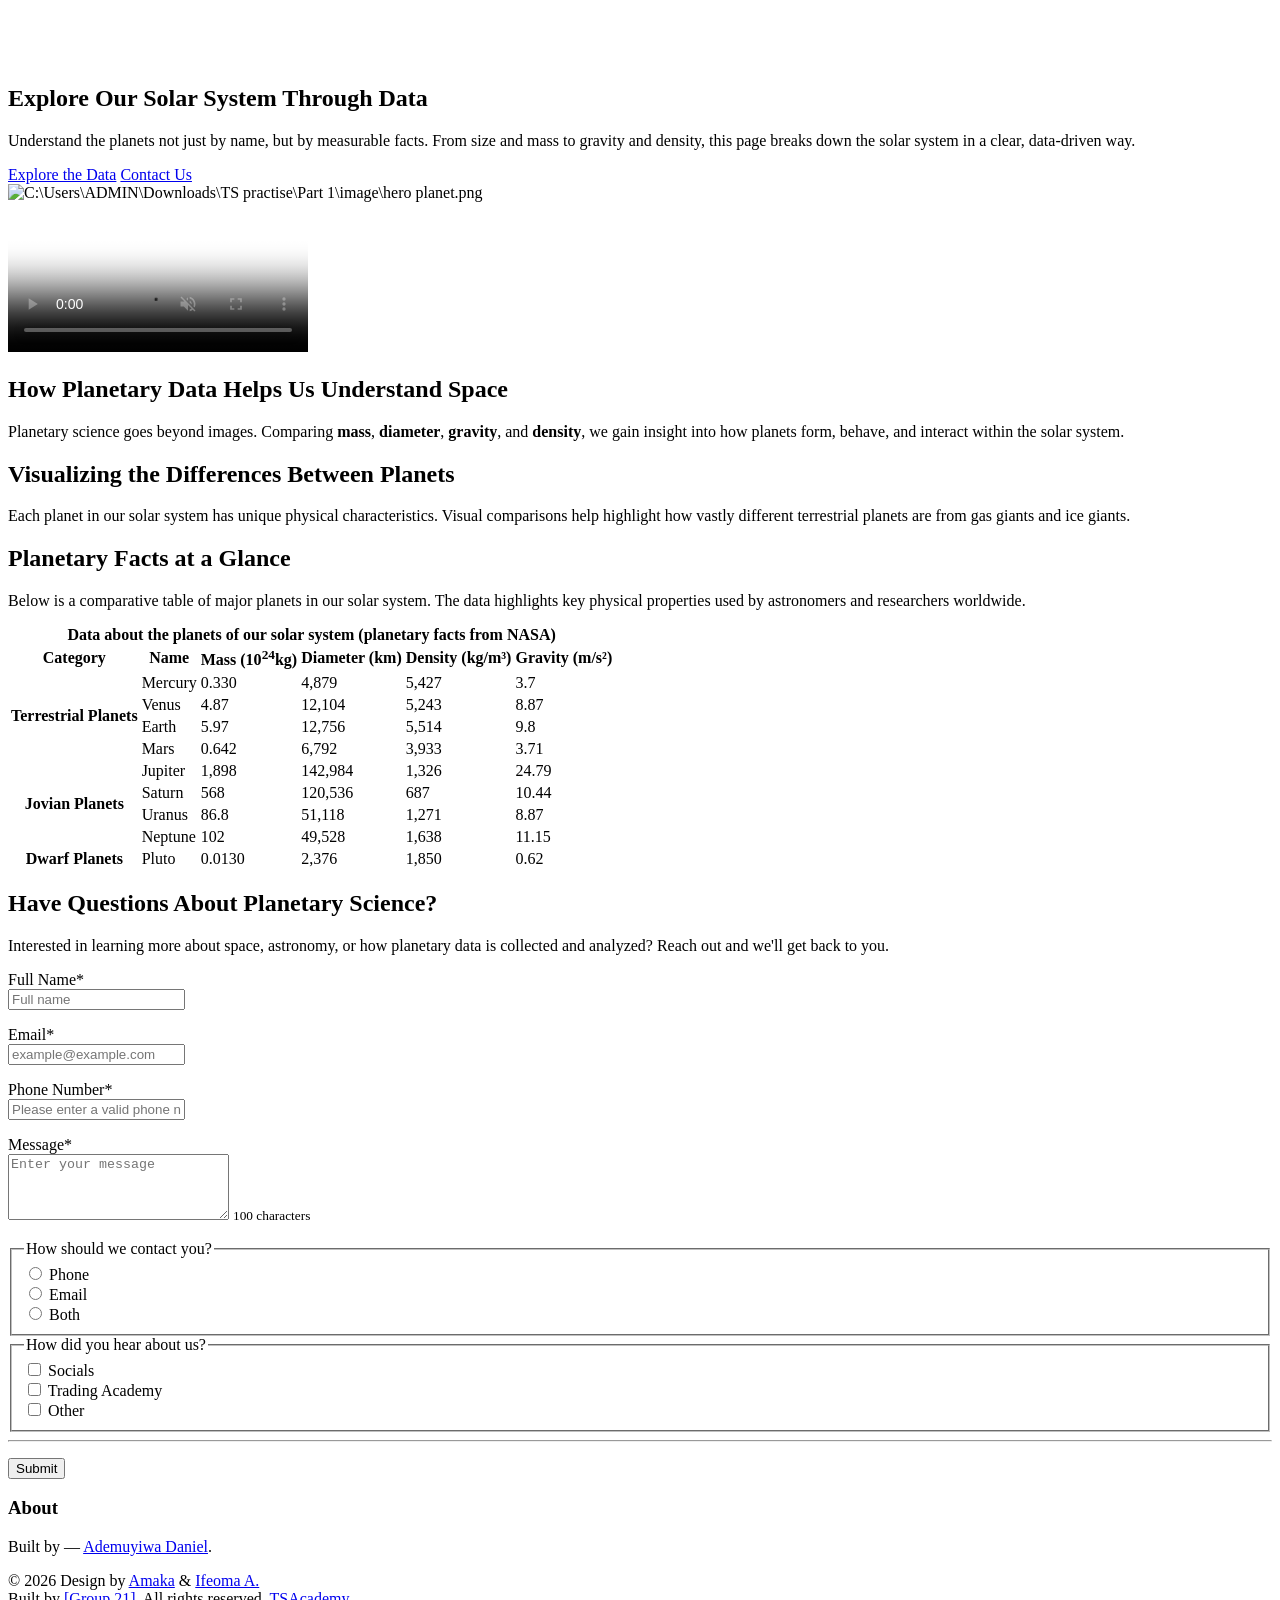
==== ts.html @ fe732002 "Update ts.html" ====
<!DOCTYPE html>
<html lang="en">
    <head>
        <meta charset="UTF-8">
        <meta name="viewport" content="width=device-width, initial-scale=1.0">
        <title>Planet — Explore Our Solar System Through Data</title>
        <meta name="description" content="Understand the planets not just by name, but by measurable facts — mass, diameter, gravity and density, visualised in one place.">
        
        <meta name="author" content="Ademuyiwa Daniel">

        <link rel="preconnect" href="https://fonts.googleapis.com">
        <link rel="preconnect" href="https://fonts.gstatic.com" crossorigin="">
        <link href="https://fonts.googleapis.com/css2?family=Space+Grotesk:wght@500;600;700&amp;family=Inter:wght@400;500;600&amp;display=swap" rel="stylesheet">

        <link rel="stylesheet" href="C:\Users\ADMIN\Downloads\TS practise\Part 1\css\TS Academy.css">
        <link class="favicon" rel="icon" type="image/svg+xml" href="https://raw.githubusercontent.com/ademuyiwadaniel2008-stack/Capstone-Project/42841efd213b98936944c525d8c576196bc89c9d/favicon.svg">
        <link class="favicon" rel="icon" type="image/png" href="C:\Users\ADMIN\Downloads\TS practise\Part 1\image\Group.png">

    </head>
<body>
    <header class="site-header">
        <div class="container header-inner">
            <a href="#top" class="logo" aria-label="Planet — home">
                <svg width="121" height="53" viewBox="0 0 121 53" fill="none" xmlns="http://www.w3.org/2000/svg">
                    <g clip-path="url(#clip0_16349_263)">
                        <path d="M63.5248 44.1014C63.5248 44.5623 63.3598 44.9578 63.0299 45.2877C62.7 45.6176 62.3046 45.7825 61.8437 45.7825H60.165V33.7262C60.165 31.4217 60.8394 29.8497 62.1906 29.0104C63.5394 28.1711 65.0046 27.7514 66.5862 27.7514C67.4085 27.7514 68.2406 27.9091 69.0799 28.2196C69.9193 28.5325 70.5864 28.9861 71.0812 29.578C72.0685 30.8613 72.5634 32.5084 72.5634 34.517C72.5634 36.5256 72.0685 38.2698 71.0812 39.5554C70.0939 40.8072 68.8252 41.433 67.2775 41.433C66.4552 41.433 65.7299 41.2851 65.104 40.9891C64.4442 40.6592 63.9178 40.1498 63.5224 39.4584V44.1063L63.5248 44.1014ZM69.1551 34.6626C69.1551 33.3793 68.9077 32.3896 68.4153 31.6982C67.9204 31.0068 67.2121 30.66 66.2927 30.66C65.3733 30.66 64.7135 31.0068 64.2186 31.6982C63.7577 32.3241 63.5272 33.3114 63.5272 34.6626C63.5272 35.9143 63.7747 36.8531 64.2671 37.4789C64.762 38.1703 65.4679 38.5172 66.3897 38.5172C67.246 38.5172 67.9204 38.1703 68.4153 37.4789C68.9101 36.7876 69.1551 35.8488 69.1551 34.6626Z" fill="white"/>
                        <path d="M73.5676 24.1927H75.3458C75.8067 24.1927 76.2021 24.3504 76.532 24.6609C76.8595 24.9738 77.0269 25.362 77.0269 25.8205V41.1808H73.5701V24.1903L73.5676 24.1927Z" fill="white"/>
                        <path d="M86.7618 40.6398C86.0704 41.0037 85.3378 41.2244 84.564 41.3069C83.7901 41.3894 83.1061 41.4306 82.5142 41.4306C81.3279 41.4306 80.2921 41.1104 79.4018 40.4676C78.514 39.8247 78.0676 38.7646 78.0676 37.2825C78.0676 35.8997 78.4703 34.9124 79.2781 34.3181C80.0835 33.7262 81.1145 33.3308 82.3638 33.1319C82.5287 33.1319 82.7252 33.1076 82.9557 33.0567C83.1861 33.0082 83.4505 32.9669 83.7465 32.933C85.1947 32.7365 85.92 32.3071 85.92 31.6497C85.92 31.1548 85.6653 30.8346 85.1535 30.6866C84.6416 30.5387 84.1734 30.4635 83.7465 30.4635C83.2856 30.4635 82.8732 30.529 82.5117 30.66C82.1479 30.791 81.8859 31.0384 81.7209 31.3998H78.4121C78.5431 30.3786 79.004 29.5392 79.7948 28.8818C80.6851 28.125 81.9514 27.7466 83.5985 27.7466C85.4421 27.7466 86.8248 28.0595 87.7467 28.6853C88.7024 29.3452 89.1779 30.267 89.1779 31.4508V35.9458C89.1779 37.2631 88.9377 38.2916 88.4623 39.0339C87.9844 39.7738 87.4167 40.3099 86.7593 40.6398H86.7618ZM85.971 34.5655C85.51 34.796 84.8672 35.0095 84.0448 35.2084L82.9096 35.4558C82.3177 35.6208 81.8883 35.8342 81.6263 36.0987C81.3959 36.4625 81.2818 36.824 81.2818 37.1854C81.2818 37.6803 81.4298 38.0733 81.7258 38.3717C82.0217 38.6361 82.4487 38.7671 83.009 38.7671C83.9308 38.7671 84.6562 38.5051 85.1826 37.9762C85.709 37.4498 85.9734 36.7245 85.9734 35.8027V34.568L85.971 34.5655Z" fill="white"/>
                        <path d="M101.639 41.1832H99.9097C99.4148 41.1832 99.0121 41.0279 98.6992 40.715C98.3863 40.4021 98.231 39.9994 98.231 39.5045V32.7874C98.231 31.9966 97.9908 31.4217 97.5154 31.0578C97.0375 30.6964 96.5038 30.5144 95.9095 30.5144C95.3152 30.5144 94.7888 30.6964 94.3303 31.0578C93.8694 31.4217 93.6389 31.9966 93.6389 32.7874V41.1832H90.1821V33.4788C90.1821 31.2397 90.7667 29.743 91.936 28.9837C93.1052 28.2269 94.3982 27.8145 95.8125 27.749C97.2607 27.749 98.5949 28.1274 99.8126 28.8843C101.03 29.6411 101.639 31.1742 101.639 33.4763V41.1808V41.1832Z" fill="white"/>
                        <path d="M111.825 37.1321H114.295C113.931 38.5148 113.24 39.57 112.221 40.2929C111.2 41.0498 109.916 41.4282 108.369 41.4282C106.491 41.4282 105.026 40.8193 103.973 39.6015C102.918 38.4153 102.391 36.7197 102.391 34.5146C102.391 32.3095 102.901 30.7618 103.922 29.5756C104.975 28.3579 106.44 27.749 108.318 27.749C110.292 27.749 111.825 28.3409 112.912 29.5271C113.965 30.7449 114.491 32.4405 114.491 34.6141V35.1574C114.491 35.3224 114.474 35.4364 114.443 35.5019H105.899C105.931 36.5232 106.178 37.28 106.639 37.7749C107.066 38.3013 107.709 38.5657 108.565 38.5657C109.125 38.5657 109.603 38.4517 109.996 38.2213C110.096 38.1897 110.186 38.1315 110.268 38.049C110.35 37.9665 110.44 37.8768 110.54 37.7773C110.571 37.6779 110.695 37.5469 110.911 37.3819C111.124 37.217 111.43 37.1345 111.825 37.1345V37.1321ZM105.899 33.2799H110.938C110.872 32.3896 110.642 31.7322 110.246 31.3052C109.817 30.8443 109.208 30.6139 108.42 30.6139C107.694 30.6139 107.102 30.8443 106.641 31.3052C106.18 31.7661 105.933 32.426 105.902 33.2799H105.899Z" fill="white"/>
                        <path d="M120.886 41.1832C119.799 41.2487 118.622 41.2317 117.354 41.1347C116.085 41.0352 115.452 40.2298 115.452 38.7137V24.1927H117.23C117.657 24.1927 118.038 24.3577 118.365 24.6876C118.693 25.0175 118.86 25.4129 118.86 25.8738V28.0959H120.886V28.7872C120.886 29.2821 120.721 29.6848 120.391 29.9977C120.061 30.3106 119.666 30.4659 119.205 30.4659H118.858V37.7749C118.858 38.3353 119.188 38.6142 119.845 38.6142H120.883V41.1832H120.886Z" fill="white"/>
                        <path d="M67.9307 44.919C67.7779 44.7758 67.5644 44.7031 67.2903 44.7031C67.0938 44.7031 66.9216 44.7443 66.776 44.8268C66.6305 44.9092 66.5043 45.0184 66.4073 45.1543C66.3103 45.2901 66.2351 45.4429 66.1841 45.6152C66.1332 45.7874 66.1089 45.9621 66.1089 46.1416C66.1089 46.3211 66.1332 46.4957 66.1841 46.668C66.2351 46.8402 66.3078 46.993 66.4073 47.1289C66.5043 47.2647 66.628 47.3715 66.776 47.4539C66.924 47.5364 67.0962 47.5777 67.2903 47.5777C67.4164 47.5777 67.5353 47.5534 67.6493 47.5049C67.7633 47.4564 67.8628 47.3909 67.9501 47.306C68.0374 47.2211 68.1102 47.1192 68.166 47.0027C68.2218 46.8863 68.2582 46.7577 68.2703 46.617H68.6803C68.6245 47.027 68.4741 47.3448 68.2291 47.5728C67.9865 47.8008 67.6712 47.9148 67.2903 47.9148C67.0332 47.9148 66.8051 47.8688 66.6086 47.7741C66.4097 47.682 66.2448 47.5534 66.1089 47.3933C65.9731 47.2332 65.8712 47.044 65.8008 46.8281C65.7305 46.6122 65.6965 46.3841 65.6965 46.1391C65.6965 45.8941 65.7305 45.6661 65.8008 45.4502C65.8712 45.2343 65.9731 45.0475 66.1089 44.885C66.2423 44.7249 66.4097 44.5963 66.6086 44.4993C66.8076 44.4047 67.0332 44.3562 67.2903 44.3562C67.6517 44.3562 67.9574 44.4508 68.2073 44.6424C68.4571 44.834 68.6075 45.1227 68.6536 45.5109H68.2412C68.1854 45.2586 68.0811 45.0597 67.9283 44.9165L67.9307 44.919Z" fill="white"/>
                        <path d="M70.9411 44.4556V45.2464H70.9533C71.0576 44.9723 71.2201 44.7613 71.4384 44.6133C71.6592 44.4653 71.9212 44.3974 72.2244 44.412V44.8219C72.0376 44.8122 71.8678 44.8389 71.715 44.8971C71.5622 44.9553 71.4312 45.0402 71.3196 45.1494C71.208 45.2586 71.1231 45.3871 71.0624 45.5375C71.0018 45.6879 70.9703 45.8529 70.9703 46.03V47.8251H70.5579V44.458H70.9363L70.9411 44.4556Z" fill="white"/>
                        <path d="M74.1095 46.7116C74.1508 46.8693 74.2163 47.0124 74.3084 47.1386C74.4006 47.2647 74.5146 47.369 74.6553 47.4515C74.7936 47.534 74.961 47.5752 75.1575 47.5752C75.4583 47.5752 75.6936 47.4976 75.8634 47.3399C76.0332 47.1822 76.1496 46.9736 76.2151 46.7141H76.6275C76.5402 47.0973 76.3801 47.3933 76.1472 47.6019C75.9143 47.8105 75.5844 47.9148 75.1575 47.9148C74.8931 47.9148 74.6626 47.8687 74.4685 47.7741C74.2745 47.682 74.1168 47.5534 73.9955 47.3884C73.8742 47.2259 73.782 47.0367 73.7238 46.8208C73.6656 46.6049 73.6365 46.3769 73.6365 46.1391C73.6365 45.9184 73.6656 45.7001 73.7238 45.4866C73.782 45.2731 73.8718 45.0839 73.9955 44.9165C74.1168 44.7491 74.2745 44.6133 74.4685 44.5114C74.6626 44.4095 74.8906 44.3586 75.1575 44.3586C75.4243 44.3586 75.6572 44.4119 75.8488 44.5211C76.0405 44.6303 76.1957 44.7734 76.3146 44.9481C76.4334 45.1251 76.5208 45.3265 76.5717 45.5545C76.6251 45.7825 76.6469 46.0154 76.6372 46.2507H74.0464C74.0464 46.3987 74.0658 46.5515 74.1071 46.7116H74.1095ZM76.1472 45.4551C76.0963 45.3119 76.0259 45.1834 75.9362 45.0742C75.844 44.9626 75.7348 44.8753 75.6038 44.8074C75.4728 44.7394 75.3248 44.7055 75.1599 44.7055C74.9949 44.7055 74.8397 44.7394 74.7087 44.8074C74.5777 44.8753 74.4661 44.965 74.3764 45.0742C74.2842 45.1858 74.2114 45.3144 74.158 45.4599C74.1047 45.6055 74.0683 45.7534 74.0513 45.9063H76.2321C76.2273 45.7486 76.2006 45.5982 76.1496 45.4551H76.1472Z" fill="white"/>
                        <path d="M78.5825 44.9796C78.6529 44.8365 78.7475 44.7176 78.8663 44.6278C78.9852 44.5357 79.1259 44.4702 79.2884 44.4265C79.4485 44.3828 79.628 44.361 79.8245 44.361C79.9725 44.361 80.1205 44.3756 80.2685 44.4022C80.4164 44.4314 80.5499 44.4847 80.6663 44.5624C80.7827 44.64 80.8798 44.7516 80.9525 44.8923C81.0253 45.033 81.0641 45.2173 81.0641 45.4429V47.2308C81.0641 47.3957 81.1442 47.4782 81.3067 47.4782C81.3552 47.4782 81.3989 47.4685 81.4377 47.4515V47.7984C81.3892 47.8081 81.348 47.813 81.3116 47.8178C81.2752 47.8227 81.2267 47.8251 81.1709 47.8251C81.0666 47.8251 80.9817 47.8105 80.9186 47.7838C80.8555 47.7547 80.807 47.7159 80.7706 47.6626C80.7366 47.6116 80.7124 47.5485 80.7027 47.4758C80.693 47.403 80.6857 47.3254 80.6857 47.238H80.6736C80.6008 47.3472 80.5256 47.4442 80.448 47.5291C80.3728 47.614 80.2879 47.6844 80.1933 47.7402C80.0987 47.796 79.9943 47.8396 79.8731 47.8712C79.7518 47.9003 79.6111 47.9173 79.4461 47.9173C79.2812 47.9173 79.1429 47.8979 79.0046 47.8615C78.8663 47.8251 78.7475 47.7669 78.6456 47.6844C78.5437 47.6043 78.4637 47.5024 78.403 47.3787C78.3448 47.255 78.3157 47.107 78.3157 46.9372C78.3157 46.7019 78.3666 46.5176 78.4734 46.3866C78.5777 46.2532 78.7159 46.1537 78.8882 46.0833C79.0604 46.013 79.2545 45.9645 79.4679 45.9354C79.6838 45.9063 79.9022 45.8796 80.1229 45.8529C80.2102 45.8432 80.2854 45.8335 80.3509 45.8214C80.4164 45.8092 80.4698 45.785 80.5135 45.7534C80.5571 45.7219 80.5911 45.6758 80.6154 45.62C80.6396 45.5642 80.6517 45.489 80.6517 45.3968C80.6517 45.2586 80.6299 45.1445 80.5838 45.0548C80.5377 44.965 80.4747 44.8947 80.3946 44.8437C80.3146 44.7928 80.2199 44.7564 80.1132 44.737C80.0065 44.7176 79.8925 44.7079 79.7712 44.7079C79.5092 44.7079 79.2957 44.7685 79.1308 44.8947C78.9658 45.0184 78.8785 45.2173 78.8688 45.4914H78.4564C78.4685 45.295 78.5097 45.1251 78.5801 44.982L78.5825 44.9796ZM80.6396 45.9839C80.6129 46.0324 80.5644 46.0664 80.4892 46.0882C80.4164 46.11 80.3509 46.1246 80.2927 46.1343C80.1181 46.1658 79.9385 46.1925 79.7542 46.2168C79.5698 46.241 79.4 46.2774 79.2472 46.3235C79.0944 46.372 78.9706 46.4399 78.8712 46.5297C78.7742 46.6194 78.7232 46.7456 78.7232 46.9105C78.7232 47.0149 78.7426 47.107 78.7863 47.1871C78.8275 47.2671 78.8833 47.3375 78.9537 47.3957C79.024 47.4539 79.1041 47.5 79.1962 47.5291C79.2884 47.5607 79.3806 47.5752 79.4776 47.5752C79.6353 47.5752 79.7833 47.551 79.9288 47.5025C80.072 47.4539 80.1981 47.386 80.3049 47.2938C80.4116 47.2016 80.4965 47.0925 80.5596 46.9615C80.6226 46.8305 80.6542 46.6825 80.6542 46.5176V45.9815H80.642L80.6396 45.9839Z" fill="white"/>
                        <path d="M84.5307 44.4556V44.8025H83.8466V47.0731C83.8466 47.2089 83.866 47.3132 83.9024 47.3909C83.9388 47.4661 84.031 47.5097 84.1789 47.5194C84.2954 47.5194 84.4142 47.5122 84.5307 47.5V47.8469C84.47 47.8469 84.4094 47.8469 84.3488 47.8542C84.2881 47.859 84.2275 47.8615 84.1668 47.8615C83.8927 47.8615 83.7011 47.8081 83.5919 47.7014C83.4827 47.5946 83.4318 47.3981 83.4342 47.1095V44.8049H82.8472V44.458H83.4342V43.4465H83.8466V44.458H84.5307V44.4556Z" fill="white"/>
                        <path d="M86.8477 43.1626V43.8225H86.4353V43.1626H86.8477ZM86.8477 44.4556V47.8226H86.4353V44.4556H86.8477Z" fill="white"/>
                        <path d="M89.021 44.4556L90.0787 47.4127H90.0908L91.1363 44.4556H91.5608L90.3018 47.8227H89.8652L88.5649 44.4556H89.021Z" fill="white"/>
                        <path d="M93.5741 46.7116C93.6153 46.8693 93.6808 47.0124 93.773 47.1386C93.8652 47.2647 93.9792 47.369 94.1199 47.4515C94.2582 47.534 94.4256 47.5752 94.622 47.5752C94.9229 47.5752 95.1582 47.4976 95.328 47.3399C95.4978 47.1822 95.6142 46.9736 95.6797 46.7141H96.0897C96.0023 47.0973 95.8422 47.3933 95.6094 47.6019C95.3765 47.8105 95.0466 47.9148 94.6196 47.9148C94.3552 47.9148 94.1248 47.8687 93.9307 47.7741C93.7366 47.682 93.5789 47.5534 93.4577 47.3884C93.3364 47.2259 93.2466 47.0367 93.186 46.8208C93.1277 46.6049 93.0986 46.3769 93.0986 46.1391C93.0986 45.9184 93.1277 45.7001 93.186 45.4866C93.2442 45.2731 93.3339 45.0839 93.4577 44.9165C93.5789 44.7491 93.7366 44.6133 93.9307 44.5114C94.1248 44.4095 94.3528 44.3586 94.6196 44.3586C94.8865 44.3586 95.1193 44.4119 95.311 44.5211C95.5026 44.6303 95.6579 44.7734 95.7767 44.9481C95.8956 45.1251 95.9829 45.3265 96.0339 45.5545C96.0848 45.7825 96.1067 46.0154 96.0994 46.2507H93.5086C93.5086 46.3987 93.528 46.5515 93.5692 46.7116H93.5741ZM95.6118 45.4551C95.5608 45.3119 95.4905 45.1834 95.4007 45.0742C95.3086 44.9626 95.1994 44.8753 95.0684 44.8074C94.9374 44.7394 94.7894 44.7055 94.6245 44.7055C94.4595 44.7055 94.3043 44.7394 94.1733 44.8074C94.0423 44.8753 93.9307 44.965 93.8409 45.0742C93.7488 45.1858 93.676 45.3144 93.6226 45.4599C93.5692 45.6055 93.5329 45.7534 93.5159 45.9063H95.6967C95.6918 45.7486 95.6652 45.5982 95.6142 45.4551H95.6118Z" fill="white"/>
                        <path d="M101.181 44.4556L102.043 47.3399H102.055L102.877 44.4556H103.34L104.163 47.3399H104.175L105.036 44.4556H105.473L104.388 47.8227H103.937L103.108 44.9893H103.095L102.273 47.8227H101.822L100.738 44.4556H101.174H101.181Z" fill="white"/>
                        <path d="M109.333 44.5017C109.531 44.5963 109.696 44.7249 109.832 44.8874C109.968 45.0475 110.07 45.2367 110.14 45.4526C110.211 45.6685 110.245 45.8966 110.245 46.1416C110.245 46.3866 110.211 46.6146 110.14 46.8305C110.07 47.0464 109.968 47.2332 109.832 47.3957C109.696 47.5558 109.531 47.6844 109.333 47.7766C109.134 47.8712 108.908 47.9173 108.651 47.9173C108.394 47.9173 108.168 47.8712 107.969 47.7766C107.77 47.6844 107.605 47.5558 107.47 47.3957C107.334 47.2356 107.232 47.0464 107.161 46.8305C107.091 46.6146 107.057 46.3866 107.057 46.1416C107.057 45.8966 107.091 45.6685 107.161 45.4526C107.232 45.2367 107.334 45.0499 107.47 44.8874C107.603 44.7273 107.77 44.5987 107.969 44.5017C108.168 44.4071 108.394 44.3586 108.651 44.3586C108.908 44.3586 109.136 44.4071 109.333 44.5017ZM108.134 44.8292C107.986 44.9117 107.862 45.0208 107.765 45.1567C107.668 45.2925 107.593 45.4454 107.545 45.6176C107.494 45.7898 107.47 45.9645 107.47 46.144C107.47 46.3235 107.494 46.4982 107.545 46.6704C107.596 46.8426 107.668 46.9954 107.765 47.1313C107.862 47.2671 107.986 47.3739 108.134 47.4564C108.282 47.5388 108.454 47.5801 108.648 47.5801C108.843 47.5801 109.017 47.5388 109.165 47.4564C109.313 47.3739 109.437 47.2647 109.534 47.1313C109.631 46.9954 109.706 46.8426 109.755 46.6704C109.806 46.4982 109.83 46.3235 109.83 46.144C109.83 45.9645 109.806 45.7898 109.755 45.6176C109.704 45.4454 109.631 45.2925 109.534 45.1567C109.437 45.0208 109.313 44.9141 109.165 44.8292C109.017 44.7467 108.845 44.7055 108.648 44.7055C108.452 44.7055 108.28 44.7467 108.134 44.8292Z" fill="white"/>
                        <path d="M112.539 44.4556V45.2464H112.551C112.655 44.9723 112.818 44.7613 113.036 44.6133C113.257 44.4653 113.519 44.3974 113.822 44.412V44.8219C113.636 44.8122 113.466 44.8389 113.313 44.8971C113.16 44.9553 113.029 45.0402 112.917 45.1494C112.806 45.2586 112.721 45.3871 112.66 45.5375C112.6 45.6879 112.568 45.8529 112.568 46.03V47.8251H112.156V44.458H112.534L112.539 44.4556Z" fill="white"/>
                        <path d="M115.94 43.1626V47.8226H115.528V43.1626H115.94Z" fill="white"/>
                        <path d="M120.622 47.8251V47.1847H120.61C120.566 47.2938 120.503 47.3933 120.418 47.4855C120.333 47.5777 120.236 47.6553 120.127 47.7184C120.018 47.7814 119.901 47.8299 119.778 47.8663C119.654 47.9003 119.53 47.9173 119.409 47.9173C119.152 47.9173 118.929 47.8712 118.739 47.7766C118.55 47.6844 118.393 47.5558 118.266 47.3909C118.14 47.2283 118.046 47.0391 117.985 46.8232C117.924 46.6073 117.893 46.3793 117.893 46.1416C117.893 45.9038 117.922 45.6758 117.985 45.4599C118.046 45.244 118.14 45.0548 118.266 44.8923C118.393 44.7297 118.55 44.5987 118.739 44.5041C118.929 44.4095 119.152 44.361 119.409 44.361C119.535 44.361 119.659 44.3756 119.778 44.4071C119.897 44.4362 120.011 44.4847 120.112 44.5478C120.217 44.6109 120.309 44.6885 120.389 44.7807C120.469 44.8729 120.532 44.9796 120.576 45.1009H120.588V43.1699H121V47.8299H120.622V47.8251ZM118.366 46.6607C118.407 46.8329 118.473 46.9858 118.562 47.1216C118.652 47.2574 118.766 47.3666 118.904 47.4515C119.043 47.5364 119.212 47.5777 119.407 47.5777C119.625 47.5777 119.809 47.5364 119.957 47.4515C120.108 47.3666 120.229 47.2574 120.324 47.1216C120.418 46.9858 120.484 46.8329 120.525 46.6607C120.566 46.4885 120.585 46.3162 120.585 46.1416C120.585 45.9669 120.566 45.7947 120.525 45.6224C120.484 45.4502 120.416 45.2974 120.324 45.1615C120.229 45.0257 120.108 44.9165 119.957 44.8316C119.807 44.7467 119.622 44.7055 119.407 44.7055C119.21 44.7055 119.043 44.7467 118.904 44.8316C118.766 44.9165 118.652 45.0257 118.562 45.1615C118.473 45.2974 118.407 45.4502 118.366 45.6224C118.325 45.7947 118.303 45.9669 118.303 46.1416C118.303 46.3162 118.322 46.4885 118.366 46.6607Z" fill="white"/>
                        <path d="M48.9358 6.79229C50.7673 6.21009 51.7764 4.25245 51.1942 2.42338C50.612 0.591889 48.6544 -0.417253 46.8253 0.164944C44.9938 0.747141 43.9847 2.70478 44.5669 4.53385C45.1491 6.36535 47.1067 7.37449 48.9358 6.79229Z" fill="white"/>
                        <path d="M56.3319 4.86376C57.1712 4.59692 57.6321 3.70179 57.3653 2.86245C57.0984 2.02312 56.2033 1.56221 55.364 1.82905C54.5246 2.09589 54.0637 2.99102 54.3306 3.83036C54.5974 4.66969 55.4925 5.1306 56.3319 4.86376Z" fill="white"/>
                        <path d="M54.2215 33.4909C47.6427 38.311 40.3021 42.6605 32.6462 46.1246C42.073 48.3369 51.5482 42.7648 54.2215 33.4909Z" fill="white"/>
                        <path d="M72.4661 7.3842C70.1397 3.6266 59.3836 6.40417 46.0295 12.8423C40.4477 9.54803 33.2794 9.35639 27.3579 12.9636C21.5845 16.4786 18.4722 22.7008 18.6541 29.0056C5.94278 37.969 -1.98966 46.2726 0.433737 50.1903C3.58245 55.2748 22.5815 49.7148 42.1506 37.9957C61.7173 26.2789 75.6148 12.4711 72.4637 7.3842H72.4661ZM22.0963 39.0945C20.3619 39.4608 19.1878 39.3759 18.7996 38.7452C18.3969 38.0927 18.887 36.9598 20.0805 35.5262C20.6554 36.8846 21.3298 38.032 22.0963 39.0945ZM54.8255 26.4512C54.7624 25.8884 54.6751 25.328 54.5587 24.7676C46.9392 31.167 33.4152 38.8714 24.8909 42.1608C25.4221 42.6217 25.9776 43.0438 26.5526 43.4368C17.8026 46.8111 10.8599 47.5825 9.14972 44.8195C7.43466 42.0492 11.5974 36.9914 18.8748 31.3368C19.0107 32.1834 19.2072 33.0276 19.4667 33.8596C14.7703 37.7555 12.2063 40.9309 13.0335 42.2699C15.8013 46.7432 48.0138 29.1317 57.0961 19.2804C59.2696 16.9225 60.3685 15.1881 59.7985 14.2663C58.9955 12.9709 55.1845 13.6622 49.7968 15.8042C49.2461 15.2366 48.6639 14.7126 48.055 14.2299C55.9414 10.9696 62.0084 9.93616 63.6167 12.5318C65.2832 15.222 61.5839 20.6074 54.8279 26.4487L54.8255 26.4512ZM51.0364 17.2209C52.5719 16.9662 53.6102 17.0996 53.9716 17.6842C54.3307 18.264 53.9765 19.2077 53.0474 20.4012C52.4943 19.2901 51.8418 18.2446 51.0364 17.2209Z" fill="white"/>
                    </g>
                    <defs>
                        <clipPath id="clip0_16349_263">
                            <rect width="121" height="52.0775" fill="white"/>
                        </clipPath>
                    </defs>
                </svg>


                
            </a>
        </div>
    </header>
    <main>
        <section class="hero" id="top">
            <div class="container hero-grid">
                <div class="hero-content">
                    <h1>Explore Our Solar System Through Data</h1>
                    <p class="hero-lede">Understand the planets not just by name, but by measurable facts. From size and mass to gravity and density, this page breaks down the solar system in a clear, data-driven way.</p>
                    <div class="hero-actions">
                        <a href="#gallery" class="btn btn-primary">Explore the Data</a>
                        <a href="#contact" class="btn btn-outline">Contact Us</a></div>
                    </div>
                <div class="hero-visual" aria-hidden="true">
                    <div class="hero-visual-glow"></div>
                    <img src="https://github.com/ademuyiwadaniel2008-stack/Capstone-Project/blob/main/hero%20planet.png?raw=true" alt="C:\Users\ADMIN\Downloads\TS practise\Part 1\image\hero planet.png">
                </div>
            </div>
        </section>
        <section class="about" id="about">
            <div class="container about-grid">
                <div class="about-video">
                    <div class="video-frame">
                        <video class="about-video-el" id="aboutVideo" poster="https://anurella.github.io/images/planets/earth.jpg" autoplay muted loop playsinline controls>
                            <source src="https://media.gettyimages.com/id/1473429567/video/global-network-blue-usa-united-states-of-america-north-america-global-business-flight-routes.mp4?s=mp4-640x640-gi&k=20&c=nXAKs72nNXegX8KHWMRAneQbPA5jQB4790k4v4dv2X4=" type="video/mp4">
                        </video>
                    </div>
                </div>
                <div class="about-copy">
                    <h2>How Planetary Data Helps Us Understand Space</h2>
                    <p>Planetary science goes beyond images. Comparing <strong>mass</strong>, <strong>diameter</strong>, <strong>gravity</strong>, and <strong>density</strong>, we gain insight into how planets form, behave, and interact within the solar system.</p>
                </div>
            </div>
        </section>
        <section class="gallery" id="gallery">
            <div class="container">
                <div class="section-heading">
                    <h2>Visualizing the Differences Between Planets</h2>
                    <p>Each planet in our solar system has unique physical characteristics. Visual comparisons help highlight how vastly different terrestrial planets are from gas giants and ice giants.</p>
                </div>
                <div class="planet-grid" id="planetGrid"></div>
            </div>
        </section>
        <section class="facts" id="facts">
            <div class="container">
                <div class="section-heading">
                    <h2>Planetary Facts at a Glance</h2>
                    <p>Below is a comparative table of major planets in our solar system. The data highlights key physical properties used by astronomers and researchers worldwide.</p>
                </div>
                
                
                <div class="table-wrap">
                    <table class="facts-table">
                        <caption><strong>Data about the planets of our solar system (planetary facts from NASA)</strong></caption>
                        
                        
                        <thead>
                            <tr>
                                <th scope="col">Category</th>
                                <th scope="col">Name</th>
                                <th scope="col">Mass (10<sup>24</sup>kg)</th>
                                <th scope="col">Diameter (km)</th>
                                <th scope="col">Density (kg/m³)</th>
                                <th scope="col">Gravity (m/s²)</th>
                            </tr>
                        </thead>
                       
                       
                       
                        <tbody>
                            <tr>
                                <th scope="rowgroup" rowspan="4" class="category-cell">Terrestrial Planets</th>
                                <td>Mercury</td><td>0.330</td><td>4,879</td><td>5,427</td><td>3.7</td>
                            </tr>
                            <tr><td>Venus</td><td>4.87</td><td>12,104</td><td>5,243</td><td>8.87</td></tr>
                            <tr><td>Earth</td><td>5.97</td><td>12,756</td><td>5,514</td><td>9.8</td></tr>
                            <tr><td>Mars</td><td>0.642</td><td>6,792</td><td>3,933</td><td>3.71</td></tr>
                            
                            <tr>
                                <th scope="rowgroup" rowspan="4" class="category-cell">Jovian Planets</th>
                                <td>Jupiter</td><td>1,898</td><td>142,984</td><td>1,326</td><td>24.79</td>
                            </tr>
                            <tr><td>Saturn</td><td>568</td><td>120,536</td><td>687</td><td>10.44</td></tr>
                            
                            <tr>
                                
                                <td>Uranus</td><td>86.8</td><td>51,118</td><td>1,271</td><td>8.87</td>
                            </tr>
                            <tr><td>Neptune</td><td>102</td><td>49,528</td><td>1,638</td><td>11.15</td></tr>
                            
                            
                            <tr>
                                <th scope="rowgroup" class="category-cell">Dwarf Planets</th>
                                <td>Pluto</td><td>0.0130</td><td>2,376</td><td>1,850</td><td>0.62</td>
                            </tr>
                        </tbody>
                   
                    </table>
                </div>
        </section>
        <section class="contact" id="contact">
            <div class="container">
                <div class="section-heading">
                    <h2>Have Questions About Planetary Science?</h2>
                    <p>Interested in learning more about space, astronomy, or how planetary data is collected and analyzed? Reach out and we'll get back to you.</p>
                </div>
                <form class="contact-form" id="contactForm" action="#" method="post">
                    <div class="form-row">
                        <p class="field">
                            <label for="fullName">Full Name<span>*</span></label><br>
                            <input type="text" id="fullName" name="fullName" placeholder="Full name" minlength="10" maxlength="20" required>
                        </p>
                        <p class="field">
                            <label for="email">Email<span>*</span></label><br>
                            <input type="email" id="email" name="email" placeholder="example@example.com" autocomplete="email" required>
                        </p>
                    </div>
                    
                    <div class="form-row">
                        <p class="field">
                            <label for="phone">Phone Number<span>*</span></label><br>
                            <input type="tel" id="phone" name="phone" placeholder="Please enter a valid phone number" maxlength="11" inputmode="numeric" pattern="[0-9]{11}" required>
                        </p>
                        
                        <p class="field">
                            <label for="message">Message<span>*</span></label><br>
                            <textarea id="message" name="message" rows="4" cols="25" maxlength="100" placeholder="Enter your message" required=""></textarea>
                            <span class="char-count" id="messageCount"><small>100 characters</small></span>
                            <span class="field-error" id="messageError" role="alert"></span>
                        </p>
                    </div>

                    <fieldset class="field">
                        <legend>How should we contact you?</legend>
                        <input type="radio" id="contactPhone" name="contactMethod" value="phone" required>
                        <label for="contactPhone">Phone</label><br>
                        <input type="radio" id="contactEmail" name="contactMethod" value="email">
                        <label for="contactEmail">Email</label><br>
                        <input type="radio" id="contactBoth" name="contactMethod" value="both">
                        <label for="contactBoth">Both</label>
                    </fieldset>
                    
                    <fieldset  class="field">
                        <legend>How did you hear about us?</legend>
                        <input type="checkbox" id="sourceFriend" name="source" value="friend">
                        <label for="sourceFriend">Socials</label><br>
                        <input type="checkbox" id="sourceAcademy" name="source" value="academy">
                        <label for="sourceAcademy">Trading Academy</label><br>
                        <input type="checkbox" id="sourceOther" name="source" value="other">
                        <label for="sourceOther">Other</label>
                    </fieldset>

                    <hr>
                    <p class="submit">
                        <button type="submit" class="btn btn-primary" id="submitBtn">Submit</button>
                        <p class="form-status" id="formStatus" role="status" aria-live="polite"></p>
                    </p>
                </form>
            
            </div>
        </section>

    </main>
    <footer class="site-footer">
        <div class="container footer-grid">
            <div class="footer-about">
                <h3>About</h3>
                <p>Built by — <a href="https://github.com/ademuyiwadaniel2008-stack"><span id="teamNames">Ademuyiwa Daniel</span></a>.</p>
            </div>
        </div>
        <div class="container footer-bottom">
            <p>
                © 2026 Design by <a href="https://amakandukwu.com/">Amaka</a> &amp; <a href="https://www.linkedin.com/in/ifeomaokocha">Ifeoma A.</a><br>
                Built by <a href="#" id="groupRepoLink">[Group 21]</a>.
                All rights reserved. <span><a class="ts" href="https://tsacademyonline.com/">TSAcademy</a></span>
            </p>
        </div>
    </footer>
    <script src="C:\Users\ADMIN\Downloads\TS practise\Part 1\js\ts.js"></script>
</body>
  
</html>
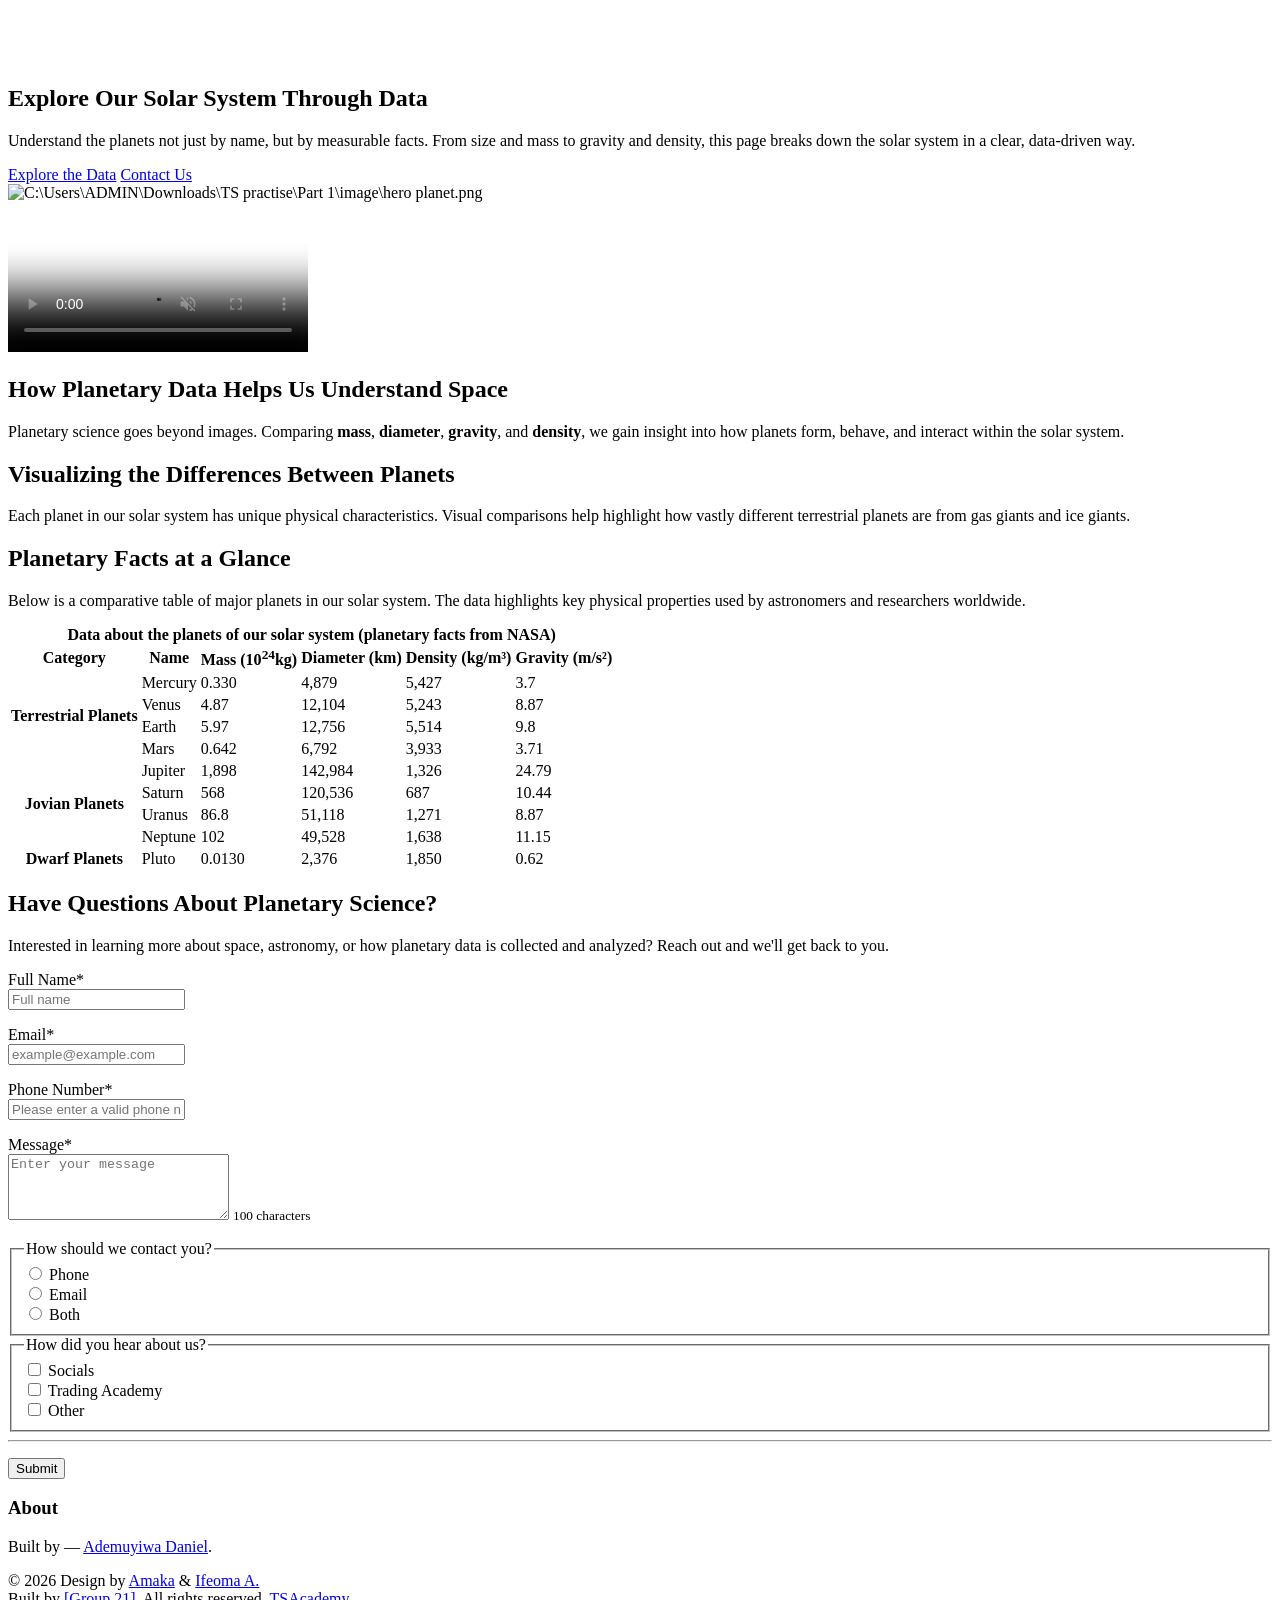
==== commit 1cc9fc4d: "Update ts.html" ====
--- a/ts.html
+++ b/ts.html
@@ -14,7 +14,7 @@
 
         <link rel="stylesheet" href="C:\Users\ADMIN\Downloads\TS practise\Part 1\css\TS Academy.css">
         <link class="favicon" rel="icon" type="image/svg+xml" href="https://raw.githubusercontent.com/ademuyiwadaniel2008-stack/Capstone-Project/42841efd213b98936944c525d8c576196bc89c9d/favicon.svg">
-        <link class="favicon" rel="icon" type="image/png" href="C:\Users\ADMIN\Downloads\TS practise\Part 1\image\Group.png">
+        <link class="favicon" rel="icon" type="image/png" href="https://github.com/ademuyiwadaniel2008-stack/Capstone-Project/blob/main/Group.png?raw=true">
 
     </head>
 <body>
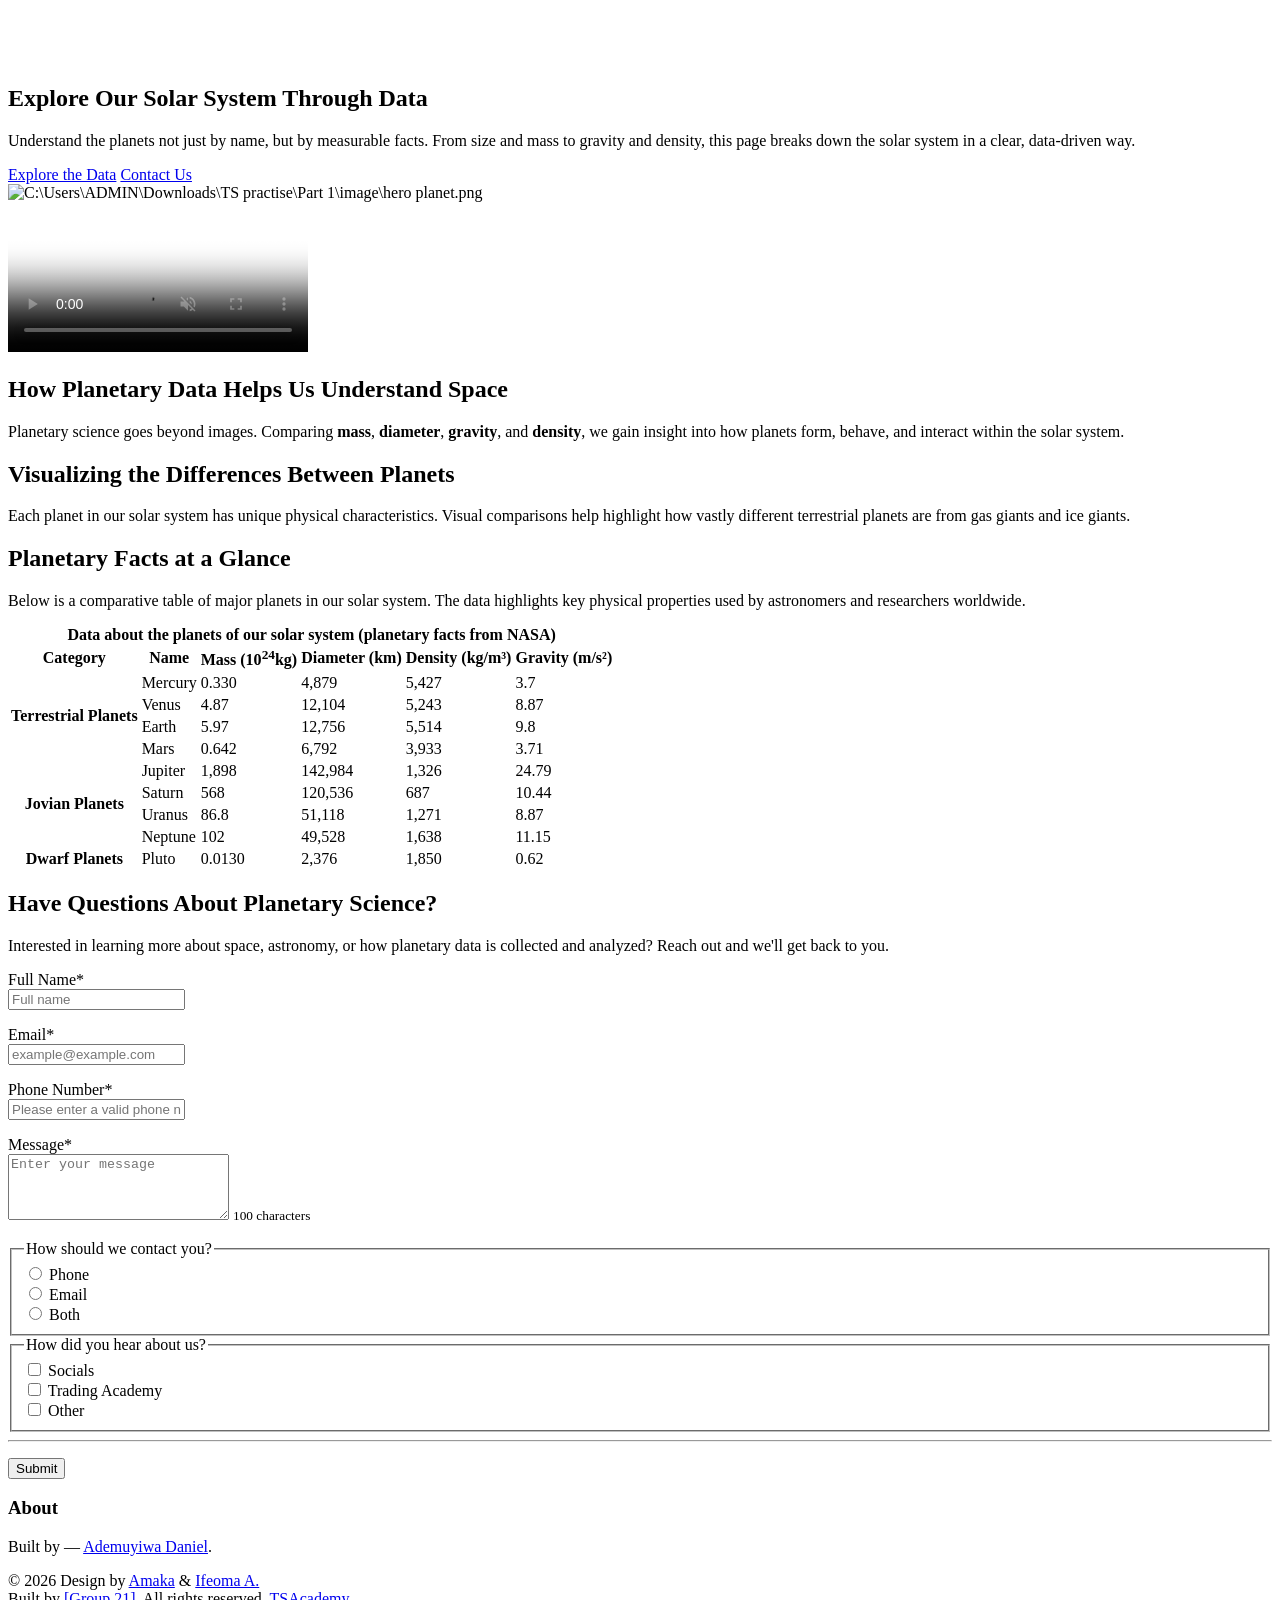
==== commit 639551c0: "Update ts.html" ====
--- a/ts.html
+++ b/ts.html
@@ -229,7 +229,7 @@
         <div class="container footer-bottom">
             <p>
                 © 2026 Design by <a href="https://amakandukwu.com/">Amaka</a> &amp; <a href="https://www.linkedin.com/in/ifeomaokocha">Ifeoma A.</a><br>
-                Built by <a href="#" id="groupRepoLink">[Group 21]</a>.
+                Built by <a href="https://github.com/ademuyiwadaniel2008-stack/Capstone-Project/tree/main" id="groupRepoLink">[Group 21]</a>.
                 All rights reserved. <span><a class="ts" href="https://tsacademyonline.com/">TSAcademy</a></span>
             </p>
         </div>
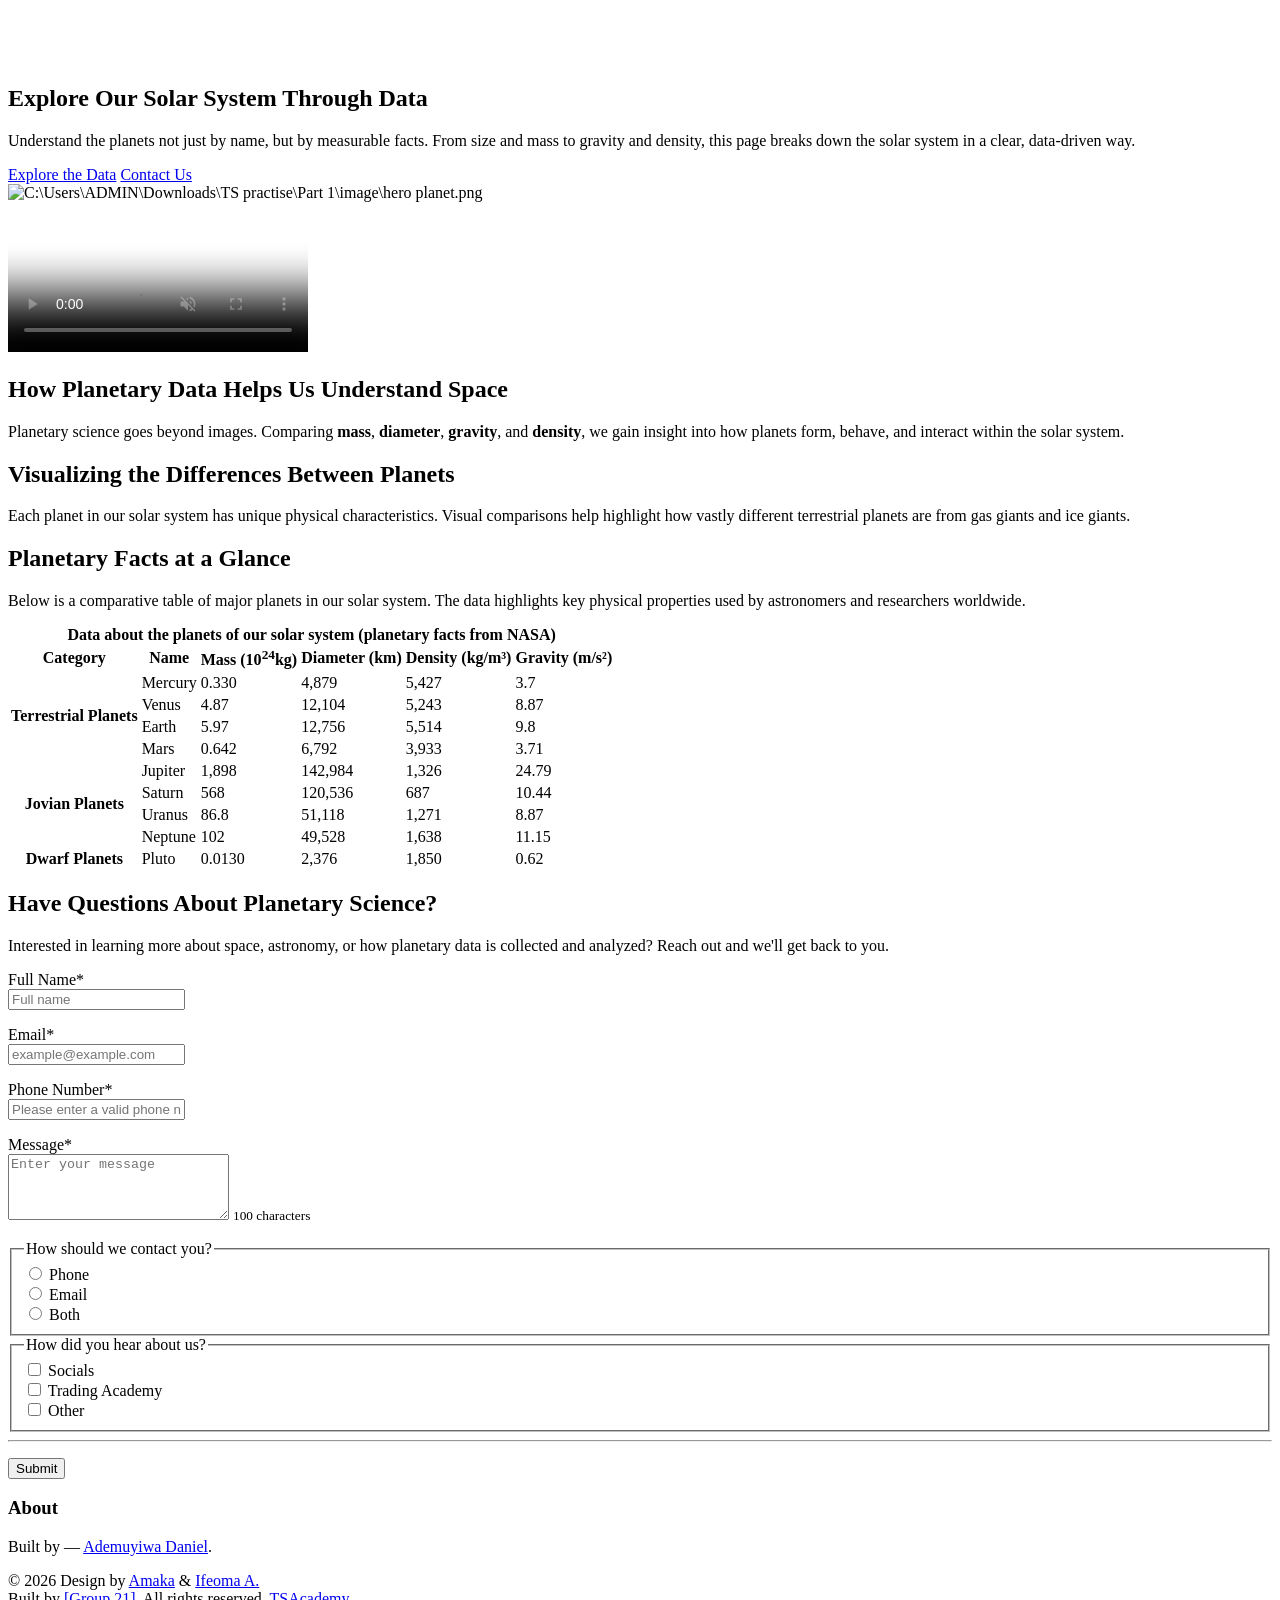
==== commit 556b7416: "Update ts.html" ====
--- a/ts.html
+++ b/ts.html
@@ -12,7 +12,7 @@
         <link rel="preconnect" href="https://fonts.gstatic.com" crossorigin="">
         <link href="https://fonts.googleapis.com/css2?family=Space+Grotesk:wght@500;600;700&amp;family=Inter:wght@400;500;600&amp;display=swap" rel="stylesheet">
 
-        <link rel="stylesheet" href="C:\Users\ADMIN\Downloads\TS practise\Part 1\css\TS Academy.css">
+        <link rel="stylesheet" href="https://github.com/ademuyiwadaniel2008-stack/Capstone-Project/blob/main/TS%20Academy.css">
         <link class="favicon" rel="icon" type="image/svg+xml" href="https://raw.githubusercontent.com/ademuyiwadaniel2008-stack/Capstone-Project/42841efd213b98936944c525d8c576196bc89c9d/favicon.svg">
         <link class="favicon" rel="icon" type="image/png" href="https://github.com/ademuyiwadaniel2008-stack/Capstone-Project/blob/main/Group.png?raw=true">
 
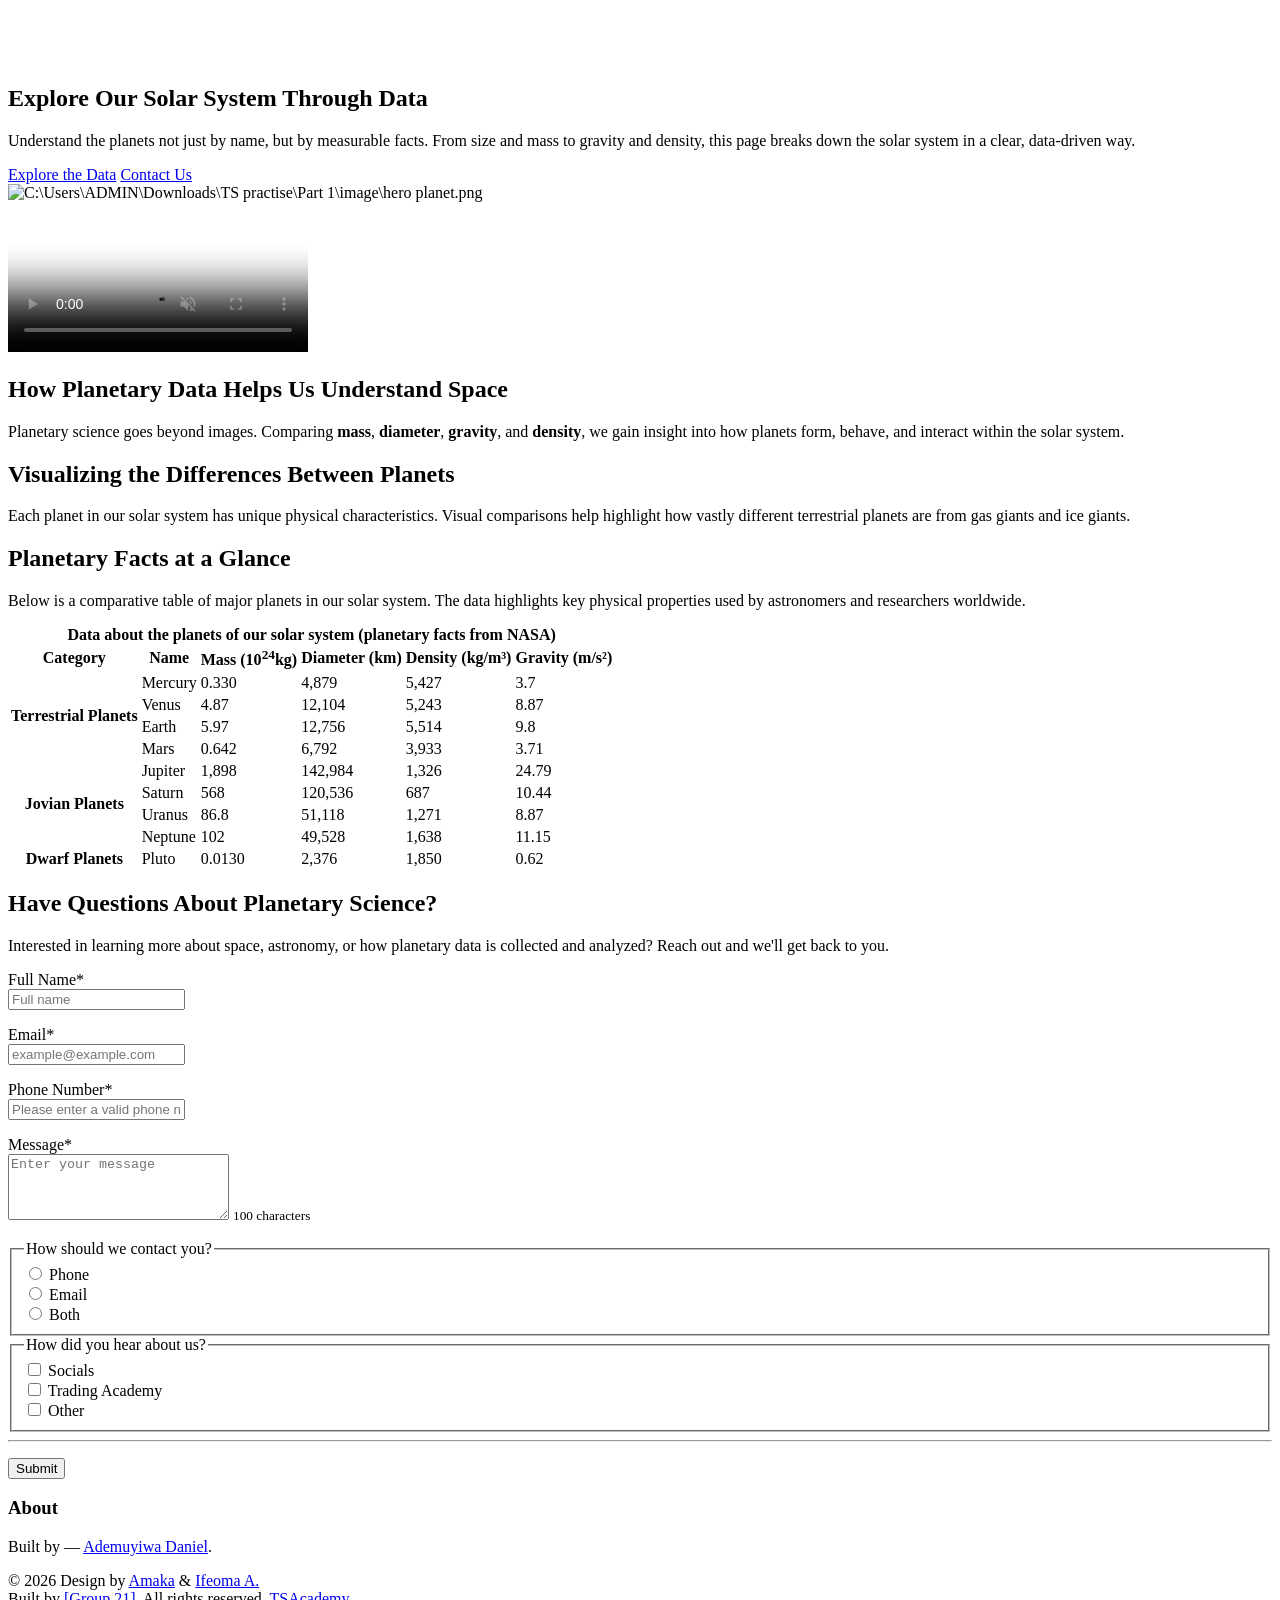
==== commit 8e2942fd: "Update ts.html" ====
--- a/ts.html
+++ b/ts.html
@@ -234,7 +234,7 @@
             </p>
         </div>
     </footer>
-    <script src="C:\Users\ADMIN\Downloads\TS practise\Part 1\js\ts.js"></script>
+    <script src="https://github.com/ademuyiwadaniel2008-stack/Capstone-Project/blob/main/ts.js"></script>
 </body>
   
 </html>
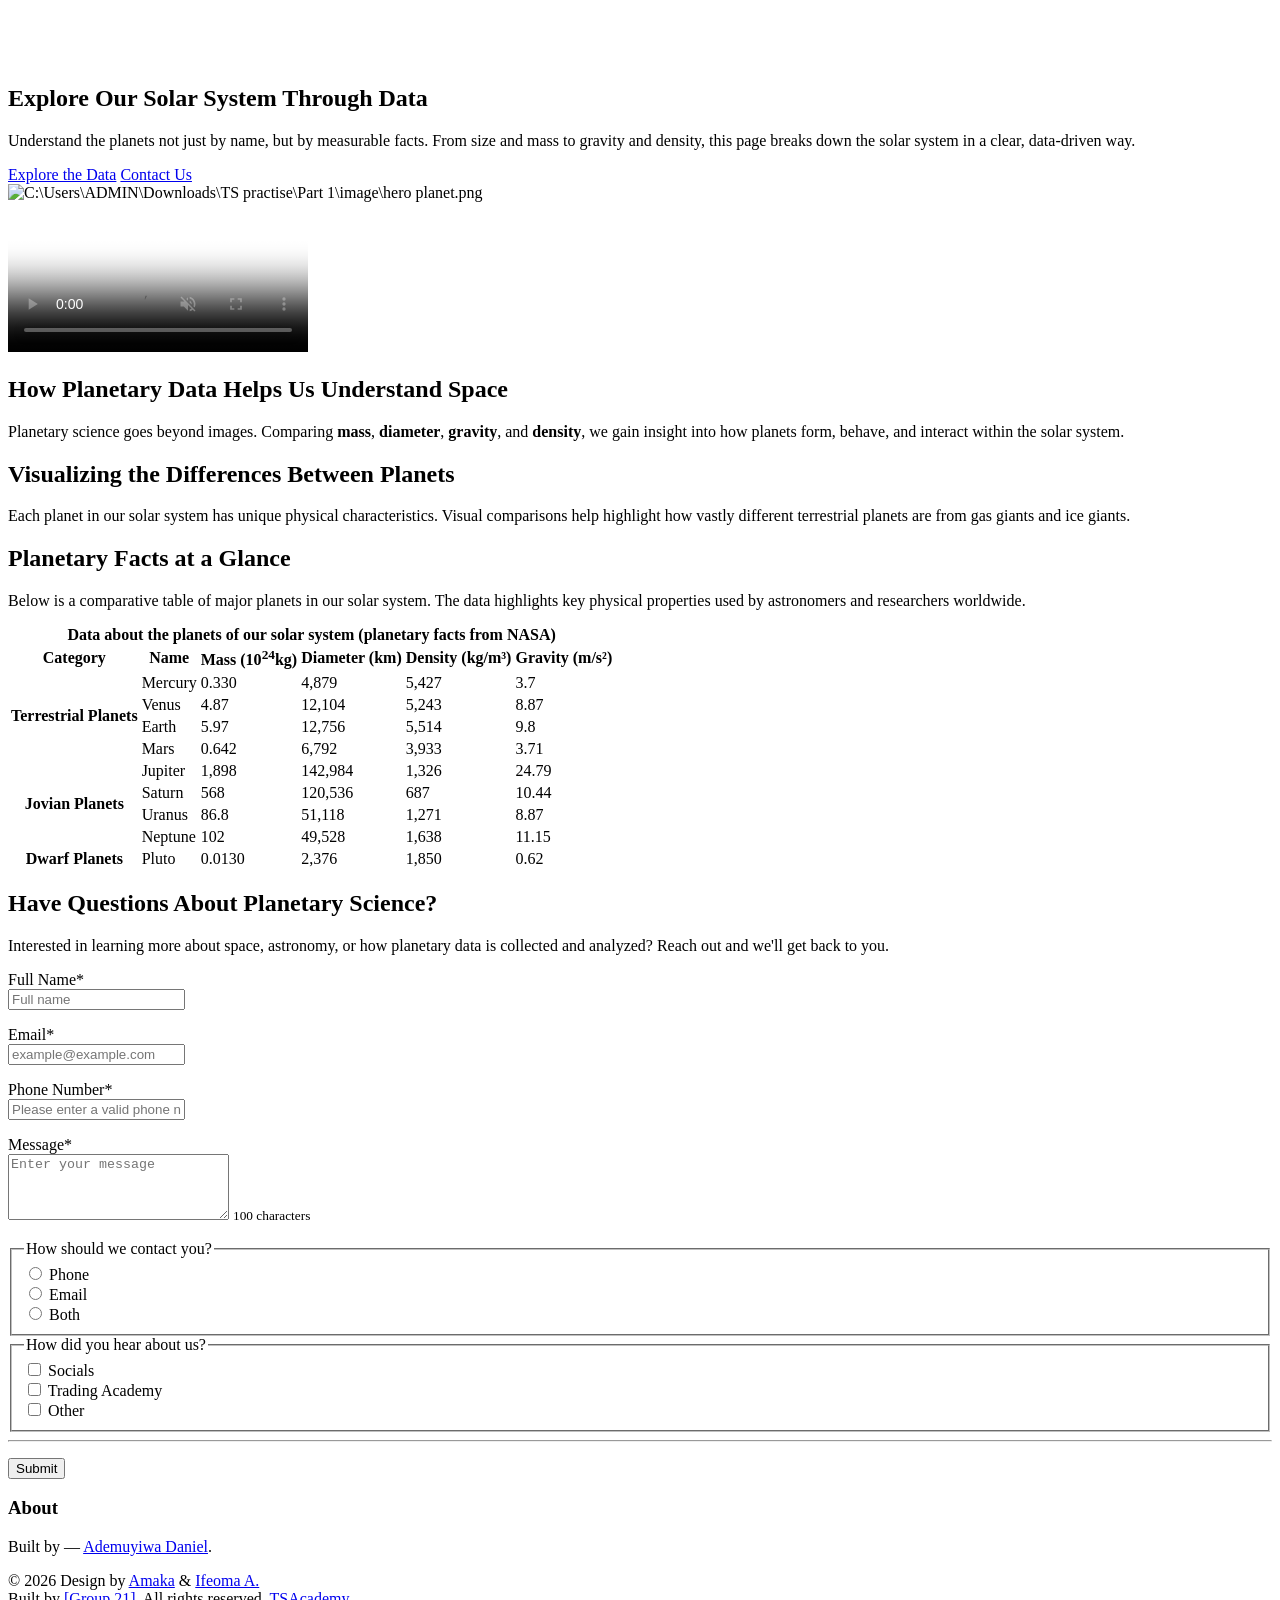
==== commit 2a9359e6: "Update ts.html" ====
--- a/ts.html
+++ b/ts.html
@@ -12,7 +12,7 @@
         <link rel="preconnect" href="https://fonts.gstatic.com" crossorigin="">
         <link href="https://fonts.googleapis.com/css2?family=Space+Grotesk:wght@500;600;700&amp;family=Inter:wght@400;500;600&amp;display=swap" rel="stylesheet">
 
-        <link rel="stylesheet" href="https://github.com/ademuyiwadaniel2008-stack/Capstone-Project/blob/main/TS%20Academy.css">
+        <link rel="stylesheet" href="C:\Users\ADMIN\Downloads\TS practise\Part 1\css\TS Academy.css">
         <link class="favicon" rel="icon" type="image/svg+xml" href="https://raw.githubusercontent.com/ademuyiwadaniel2008-stack/Capstone-Project/42841efd213b98936944c525d8c576196bc89c9d/favicon.svg">
         <link class="favicon" rel="icon" type="image/png" href="https://github.com/ademuyiwadaniel2008-stack/Capstone-Project/blob/main/Group.png?raw=true">
 
@@ -229,12 +229,12 @@
         <div class="container footer-bottom">
             <p>
                 © 2026 Design by <a href="https://amakandukwu.com/">Amaka</a> &amp; <a href="https://www.linkedin.com/in/ifeomaokocha">Ifeoma A.</a><br>
-                Built by <a href="https://github.com/ademuyiwadaniel2008-stack/Capstone-Project/tree/main" id="groupRepoLink">[Group 21]</a>.
+                Built by <a href="#" id="groupRepoLink">[Group 21]</a>.
                 All rights reserved. <span><a class="ts" href="https://tsacademyonline.com/">TSAcademy</a></span>
             </p>
         </div>
     </footer>
-    <script src="https://github.com/ademuyiwadaniel2008-stack/Capstone-Project/blob/main/ts.js"></script>
+    <script src="C:\Users\ADMIN\Downloads\TS practise\Part 1\js\ts.js"></script>
 </body>
   
 </html>
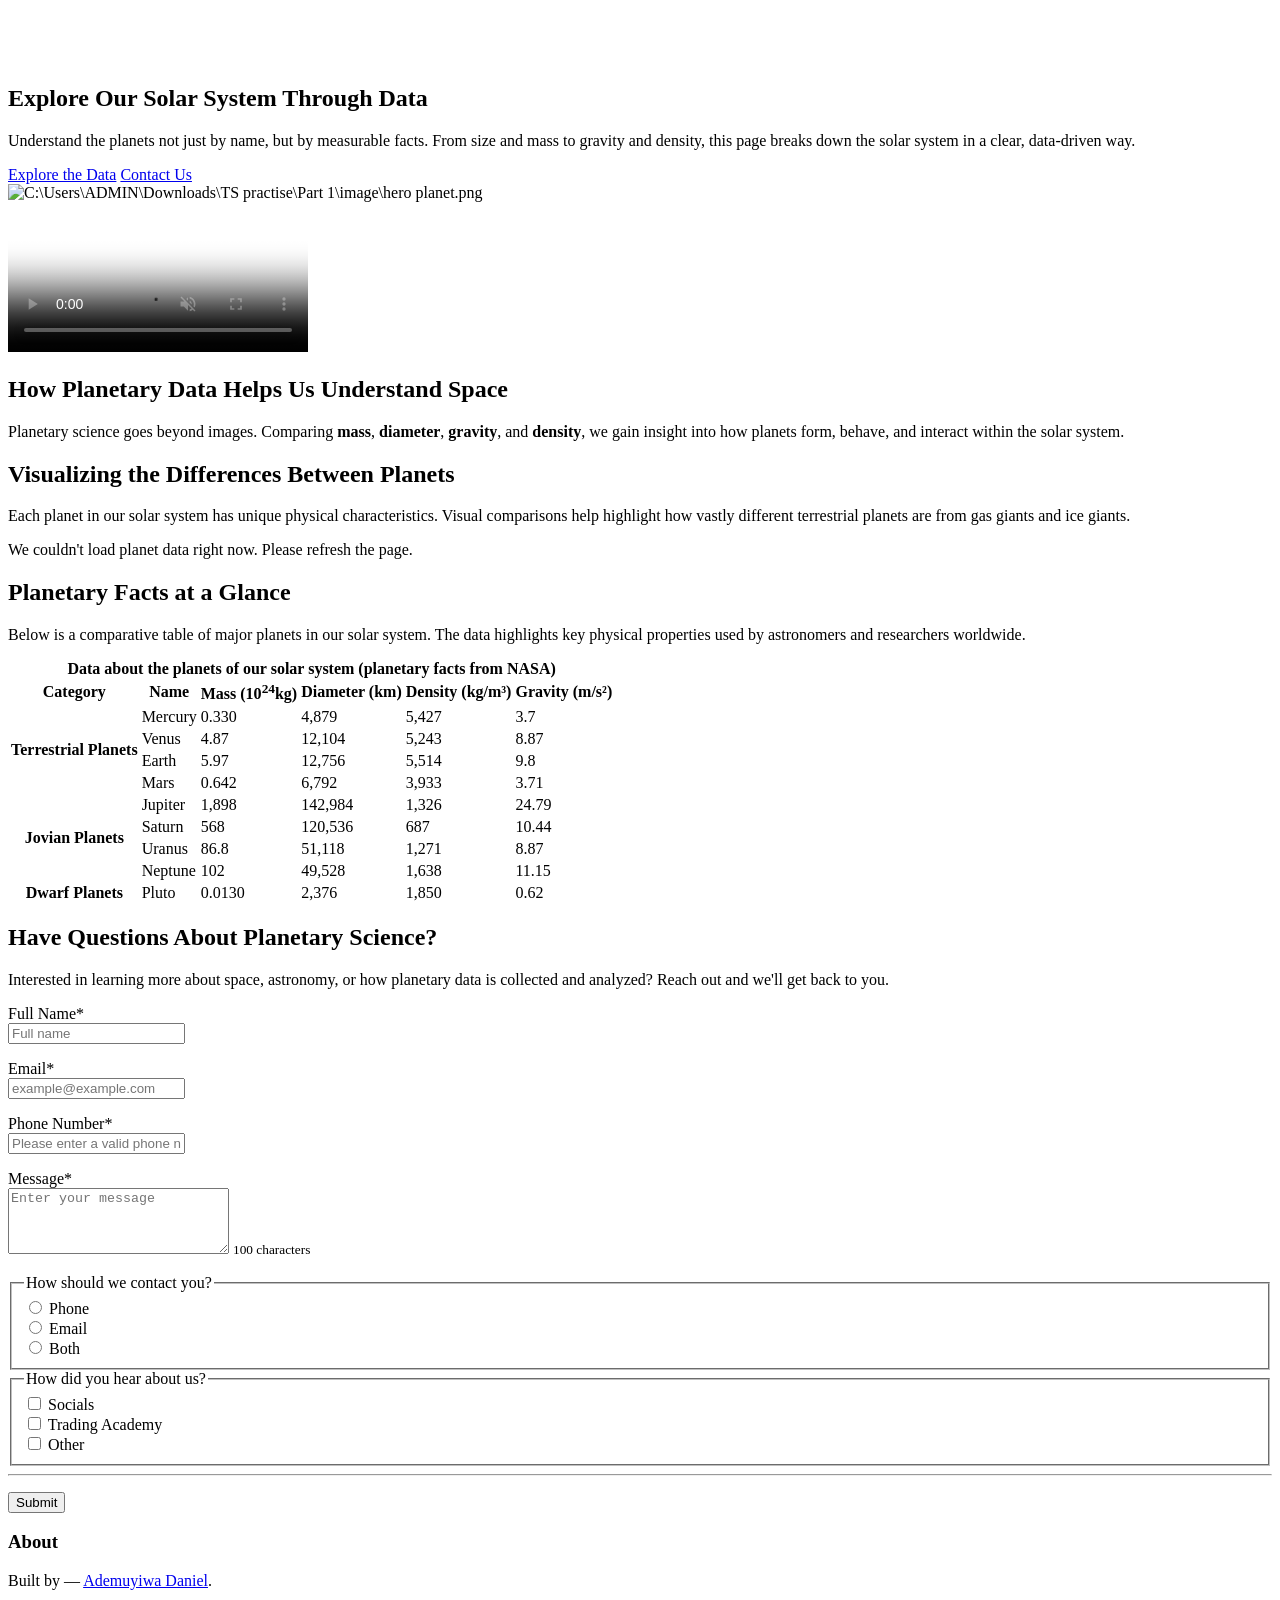
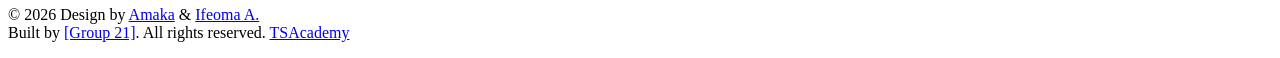
==== commit ef3fa149: "Update ts.html" ====
--- a/ts.html
+++ b/ts.html
@@ -234,7 +234,7 @@
             </p>
         </div>
     </footer>
-    <script src="C:\Users\ADMIN\Downloads\TS practise\Part 1\js\ts.js"></script>
+    <script src="ts.js"></script>
 </body>
   
 </html>
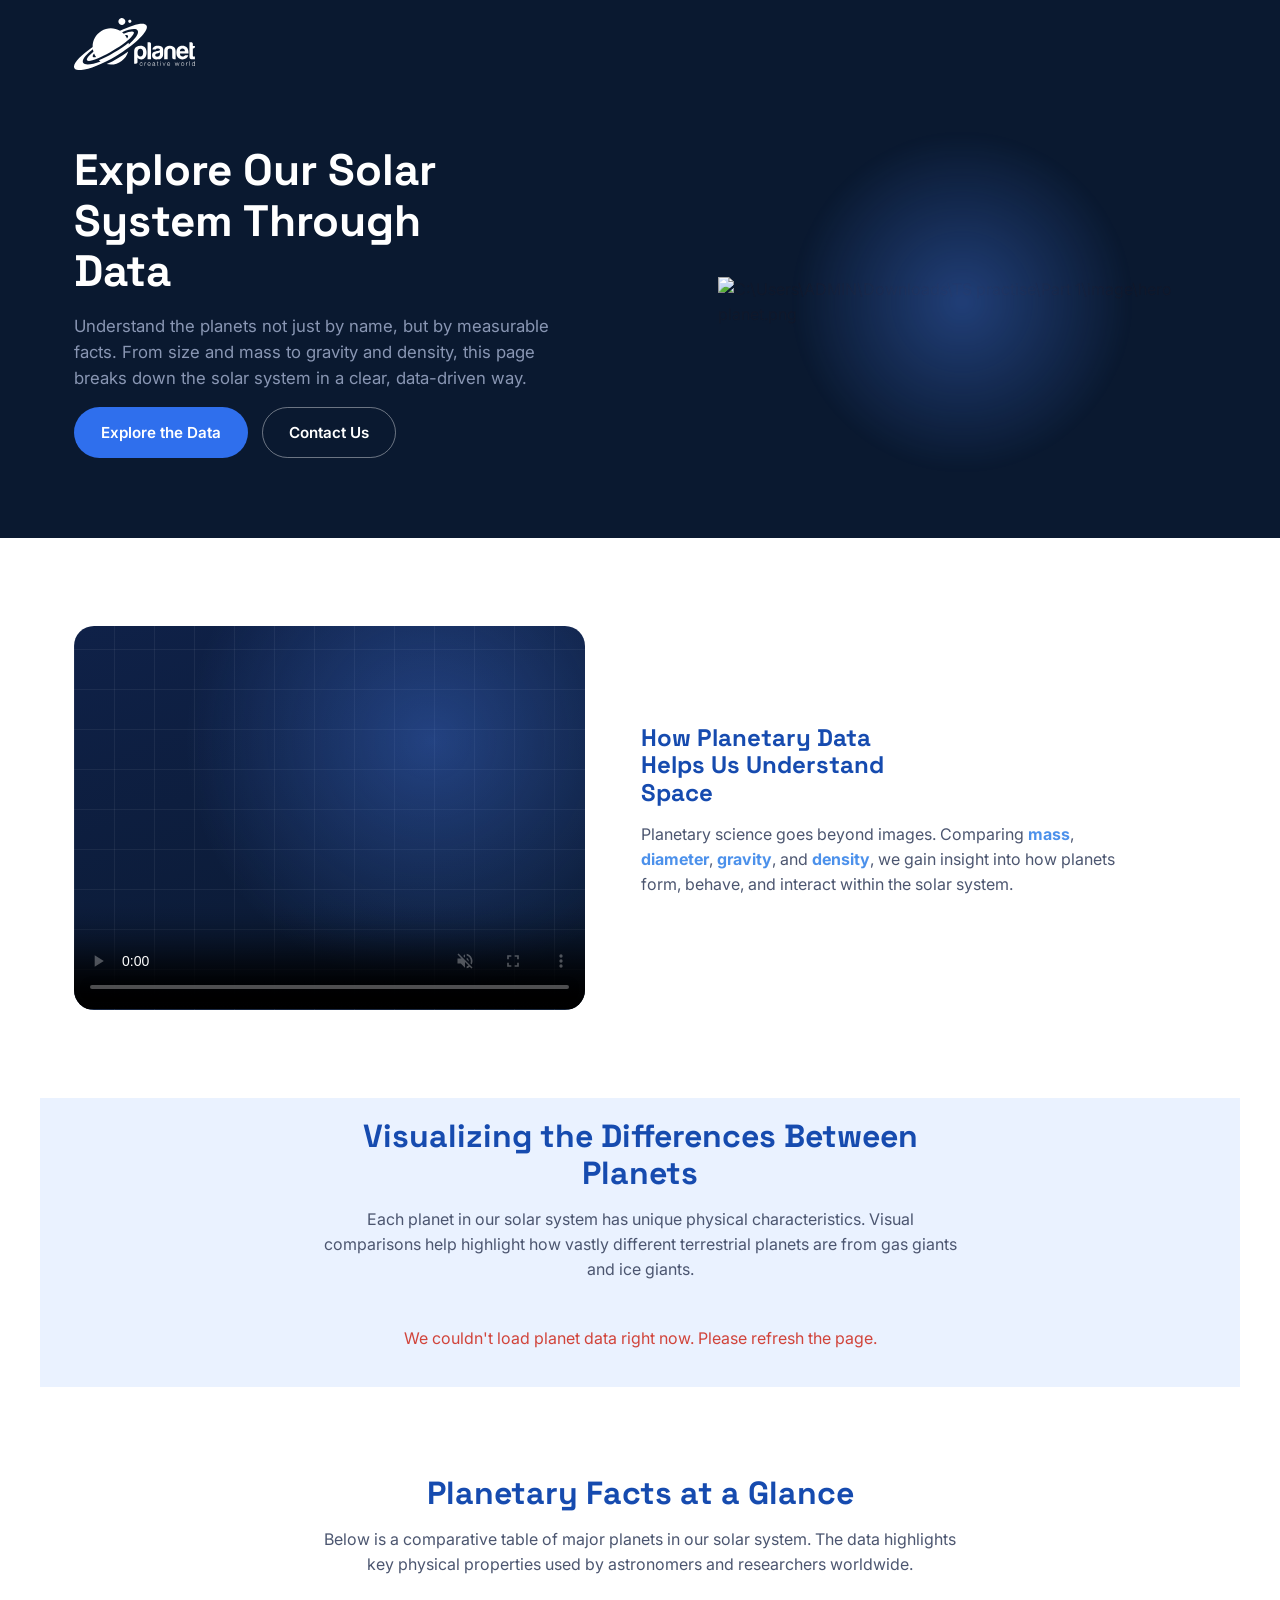
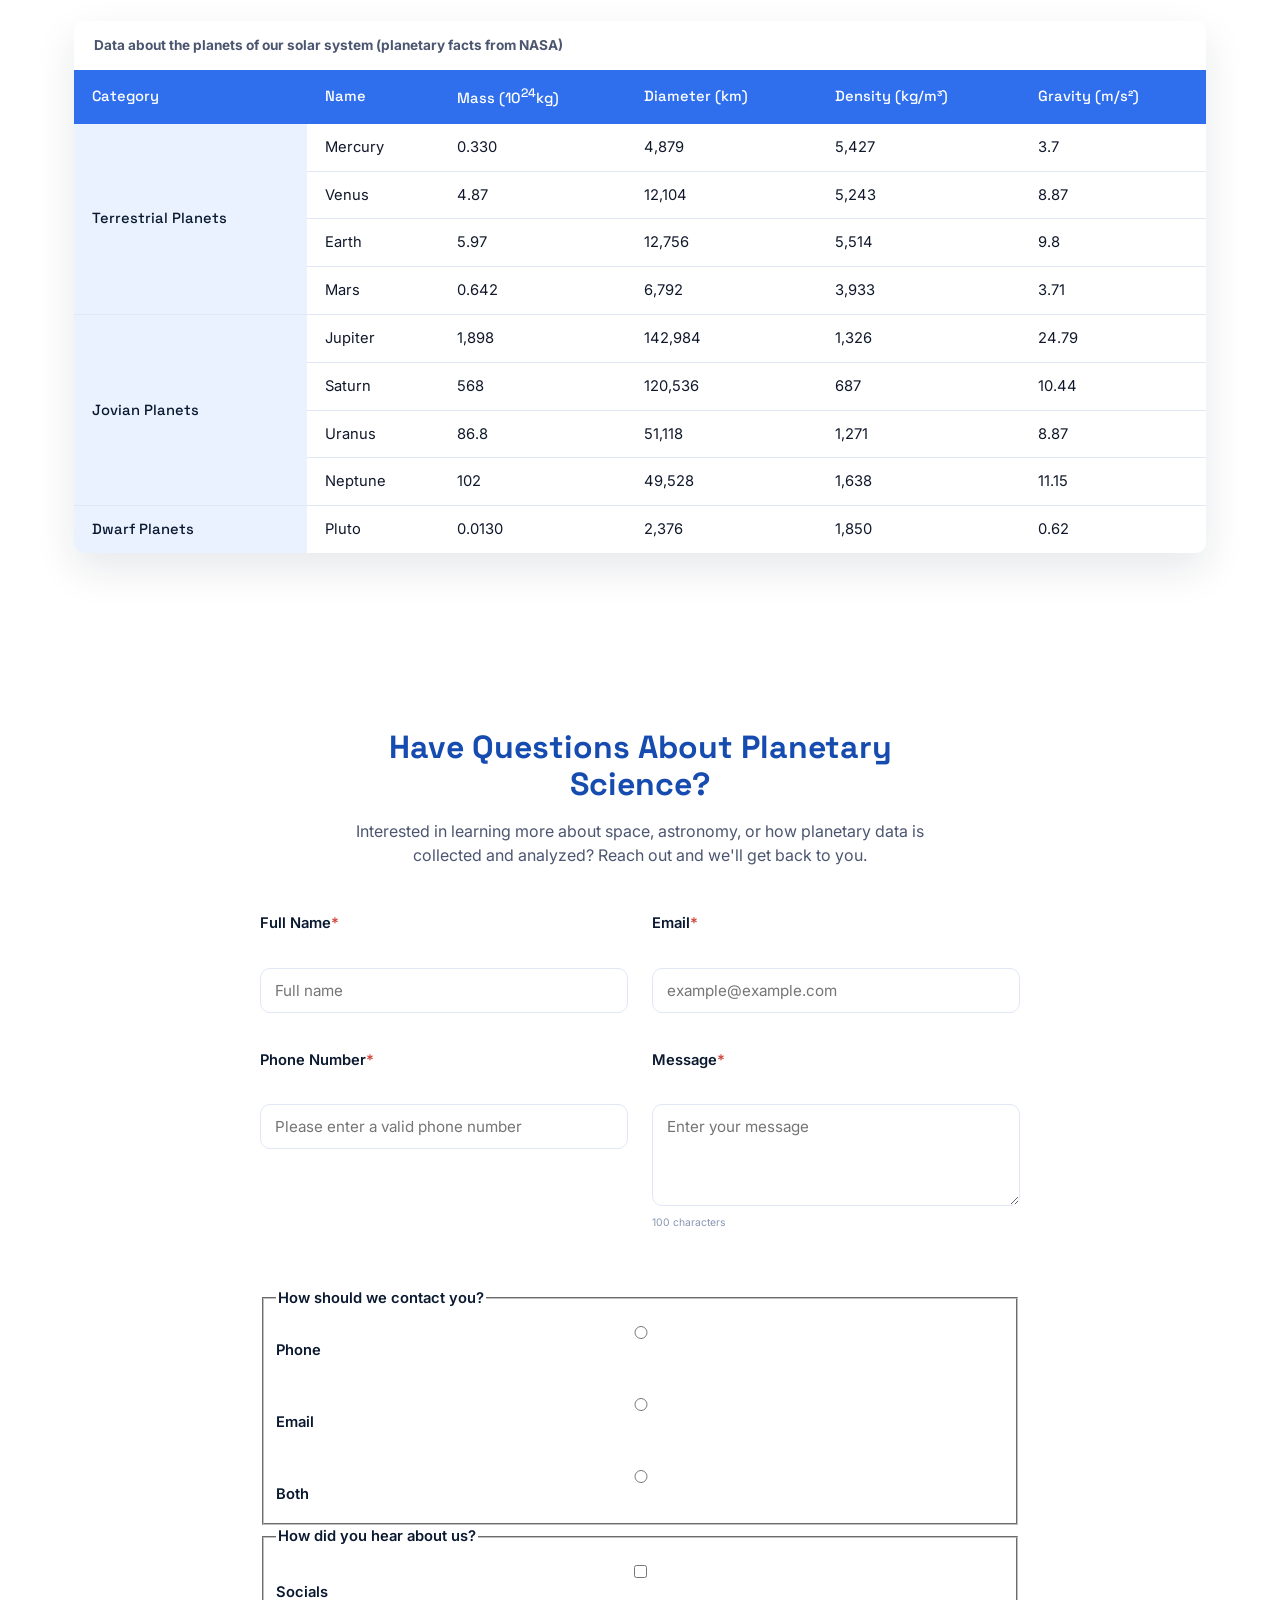
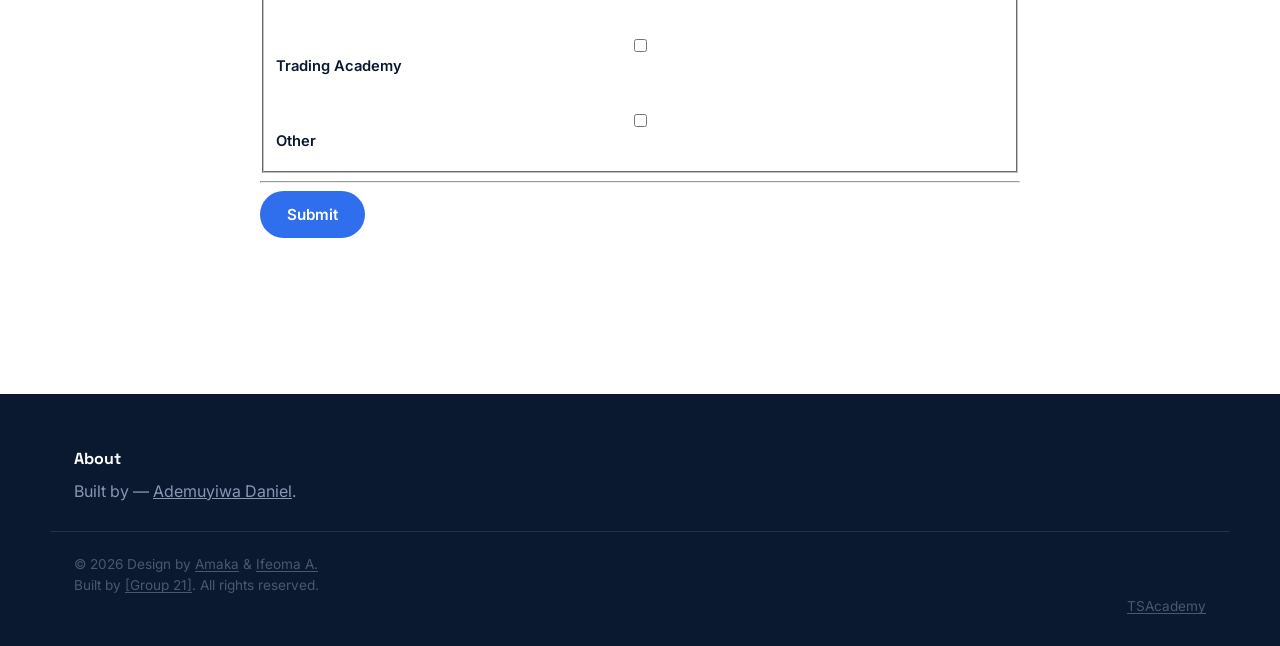
==== commit 5e2b7fe1: "Update ts.html" ====
--- a/ts.html
+++ b/ts.html
@@ -12,7 +12,7 @@
         <link rel="preconnect" href="https://fonts.gstatic.com" crossorigin="">
         <link href="https://fonts.googleapis.com/css2?family=Space+Grotesk:wght@500;600;700&amp;family=Inter:wght@400;500;600&amp;display=swap" rel="stylesheet">
 
-        <link rel="stylesheet" href="C:\Users\ADMIN\Downloads\TS practise\Part 1\css\TS Academy.css">
+        <link rel="stylesheet" href="TS Academy.css">
         <link class="favicon" rel="icon" type="image/svg+xml" href="https://raw.githubusercontent.com/ademuyiwadaniel2008-stack/Capstone-Project/42841efd213b98936944c525d8c576196bc89c9d/favicon.svg">
         <link class="favicon" rel="icon" type="image/png" href="https://github.com/ademuyiwadaniel2008-stack/Capstone-Project/blob/main/Group.png?raw=true">
 
--- a/TS Academy.css
+++ b/TS Academy.css
@@ -0,0 +1,376 @@
+
+:root {
+  /* Color */
+  --navy-900: #0a1930;
+  --navy-800: #0f2148;
+  --navy-700: #16305f;
+  --blue-600: #2f6fed;
+  --blue-500: #4c86ff;
+  --blue-50:  #eaf2ff;
+  --white:    #ffffff;
+  --slate-900: #10182b;
+  --slate-600: #4c5670;
+  --slate-400: #8996b3;
+  --slate-200: #e1e7f5;
+  --red-600:  #d1443b;
+
+  /* Type */
+  --font-display: "Space Grotesk", "Segoe UI", sans-serif;
+  --font-body: "Inter", "Segoe UI", sans-serif;
+
+  /* Layout */
+  --container-width: 1180px;
+  --radius-md: 10px;
+  --radius-lg: 20px;
+  --shadow-card: 0 16px 40px rgba(10, 25, 48, 0.10);
+}
+
+/* ==========================================================================
+   Reset
+   ========================================================================== */
+*, *::before, *::after { box-sizing: border-box; }
+html { scroll-behavior: smooth; }
+body {
+  margin: 0;
+  font-family: var(--font-body);
+  color: var(--slate-900);
+  background: var(--white);
+  line-height: 1.55;
+  -webkit-font-smoothing: antialiased;
+}
+img { max-width: 100%; display: block; }
+h1, h2, h3 { font-family: var(--font-display); line-height: 1.15; margin: 0 0 16px; color: var(--navy-900); }
+p { margin: 0 0 16px; color: var(--slate-600); }
+a { color: inherit; }
+button { font-family: inherit; }
+
+section[id] { scroll-margin-top: 84px; }
+
+@media (prefers-reduced-motion: reduce) {
+  html { scroll-behavior: auto; }
+  *, *::before, *::after { animation-duration: 0.001ms !important; transition-duration: 0.001ms !important; }
+}
+
+.skip-link {
+  position: absolute;
+  left: -999px;
+  top: 0;
+  background: var(--blue-600);
+  color: var(--white);
+  padding: 10px 16px;
+  z-index: 1000;
+  border-radius: 0 0 8px 0;
+}
+.skip-link:focus { left: 0; }
+
+:focus-visible {
+  outline: 3px solid var(--blue-500);
+  outline-offset: 2px;
+}
+
+.container {
+  width: 100%;
+  max-width: var(--container-width);
+  margin: 0 auto;
+  padding: 0 24px;
+}
+
+/* ==========================================================================
+   Buttons
+   ========================================================================== */
+.btn {
+  display: inline-flex;
+  align-items: center;
+  gap: 8px;
+  padding: 13px 26px;
+  border-radius: 999px;
+  font-weight: 600;
+  font-size: 0.95rem;
+  text-decoration: none;
+  border: 1.5px solid transparent;
+  cursor: pointer;
+  transition: transform 0.15s ease, background-color 0.15s ease, border-color 0.15s ease;
+}
+.btn:hover { transform: translateY(-1px); }
+.btn-primary { background: var(--blue-600); color: var(--white); }
+.btn-primary:hover { background: var(--blue-500); }
+.btn-outline { background: transparent; color: var(--white); border-color: rgba(255,255,255,0.4); }
+.btn-outline:hover { border-color: var(--white); }
+
+/* ==========================================================================
+   Header
+   ========================================================================== */
+.site-header {
+  position: sticky;
+  top: 0;
+  z-index: 100;
+  background: var(--navy-900);
+}
+.header-inner { display: flex; align-items: center; padding-top: 18px; padding-bottom: 18px; }
+.logo {
+  display: inline-flex;
+  align-items: center;
+  gap: 8px;
+  color: var(--white);
+  text-decoration: none;
+  font-family: var(--font-display);
+  font-weight: 600;
+  font-size: 1.15rem;
+}
+.logo-mark { color: var(--blue-500); }
+
+/* ==========================================================================
+   Hero
+   ========================================================================== */
+.hero { background: var(--navy-900); padding: 56px 0 80px; overflow: hidden; }
+.hero-grid {
+  display: grid;
+  grid-template-columns: 1.1fr 0.9fr;
+  gap: 48px;
+  align-items: center;
+}
+.hero-content h1 { color: var(--white); font-size: clamp(2rem, 4vw, 2.75rem); max-width: 15ch; }
+.hero-lede { color: var(--slate-400); font-size: 1.05rem; max-width: 46ch; }
+.hero-actions { display: flex; gap: 14px; flex-wrap: wrap; margin-top: 8px; }
+
+.hero-visual { position: relative; display: flex; justify-content: center; align-items: center; }
+.hero-visual-glow {
+  position: absolute;
+  width: 340px;
+  height: 340px;
+  border-radius: 50%;
+  background: radial-gradient(circle, rgba(76,134,255,0.35), transparent 70%);
+  filter: blur(4px);
+}
+.hero-planet {
+  position: relative;
+  width: min(320px, 80%);
+  aspect-ratio: 1 / 1;
+  border-radius: 50%;
+  object-fit: cover;
+  box-shadow: 0 0 0 1px rgba(255,255,255,0.06), 0 30px 60px rgba(0,0,0,0.45);
+}
+
+/* ==========================================================================
+   About / video
+   ========================================================================== */
+.about { padding: 88px 0; }
+.about-grid { display: grid; grid-template-columns: 0.95fr 1.05fr; gap: 56px; align-items: center; }
+
+.video-frame {
+  position: relative;
+  border-radius: var(--radius-lg);
+  overflow: hidden;
+  aspect-ratio: 4 / 3;
+  background:
+    radial-gradient(circle at 70% 30%, rgba(76,134,255,0.35), transparent 55%),
+    repeating-linear-gradient(0deg, rgba(255,255,255,0.06) 0 1px, transparent 1px 40px),
+    repeating-linear-gradient(90deg, rgba(255,255,255,0.06) 0 1px, transparent 1px 40px),
+    linear-gradient(160deg, var(--navy-800), var(--navy-900));
+}
+.about-video-el { width: 100%; height: 100%; object-fit: cover; display: block; }
+
+.video-toggle {
+  position: absolute;
+  inset: 0;
+  margin: auto;
+  width: 56px;
+  height: 56px;
+  border-radius: 50%;
+  border: none;
+  background: rgba(255,255,255,0.92);
+  color: var(--navy-900);
+  display: flex;
+  align-items: center;
+  justify-content: center;
+  cursor: pointer;
+  opacity: 0;
+  transition: opacity 0.2s ease, transform 0.2s ease;
+}
+.video-frame:hover .video-toggle,
+.video-toggle:focus-visible { opacity: 1; }
+.video-toggle:hover { transform: scale(1.06); }
+.icon-play { margin-left: 3px; }
+
+.about-copy h2 { color:#164BAF; line-clamp:1.5rem, 3vw, 2rem; max-width: 16ch; }
+.about-copy p { max-width: 48ch; }
+.about-copy strong { color: #4c91eb;}
+
+/* ==========================================================================
+   Section heading (shared)
+   ========================================================================== */
+.section-heading { max-width: 640px; margin: 0 auto 44px; text-align: center; }
+.section-heading h2 { color: #164BAF; font-size: clamp(1.5rem, 3vw, 2rem); }
+.section-heading p { margin-bottom: 0; }
+
+/* ==========================================================================
+   Gallery
+   ========================================================================== */
+.gallery { background: var(--blue-50);
+  max-width: 1200px;
+  margin: 0 auto;
+  padding: 20px;
+  text-align: center;
+ }
+.planet-grid {
+  display: grid;
+  grid-template-columns: repeat(3, 1fr);
+  gap: 20px;
+  margin-top: 24px;
+}
+
+/* Card using <figure> */
+.planet-card {
+  margin: 0; /* Reset default browser figure margins */
+  border-radius: 12px;
+  overflow: hidden;
+  box-shadow: 0 4px 12px rgba(0, 0, 0, 0.1);
+  background-color: #ffffff;
+  display: flex;
+  flex-direction: column;
+}
+
+.planet-card img {
+  width: 100%;
+  height: 200px;
+  object-fit: cover;
+  display: block;
+}
+
+/* <figcaption> Content */
+.card-content {
+  padding: 16px;
+  text-align: center;
+}
+
+.card-content h3 {
+  margin: 0 0 4px 0;
+  font-size: 1.1rem;
+}
+
+.card-content p {
+  margin: 0;
+  font-size: 0.9rem;
+  color: #666666;
+}
+
+/* Responsive adjustments for smaller devices */
+@media (max-width: 900px) {
+  .planet-grid {
+    grid-template-columns: repeat(2, 1fr);
+  }
+}
+
+@media (max-width: 600px) {
+  .planet-grid {
+    grid-template-columns: 1fr;
+  }
+}
+.grid-status { grid-column: 1 / -1; text-align: center; color: var(--slate-600); }
+.grid-status.is-error { color: var(--red-600); }
+
+.planet-card {
+  margin: 0;
+  background: var(--white);
+  border-radius: var(--radius-md);
+  overflow: hidden;
+  box-shadow: var(--shadow-card);
+}
+.planet-card img { width: 100%; aspect-ratio: 16 / 10; object-fit: cover; }
+.planet-card figcaption { padding: 16px 18px 20px; }
+.planet-name { display: block; font-family: var(--font-display); font-weight: 600; color: var(--navy-900); }
+.planet-distance { display: block; font-size: 0.88rem; color: var(--slate-600); margin-top: 2px; }
+
+/* ==========================================================================
+   Facts table
+   ========================================================================== */
+.facts { padding: 88px 0; }
+.table-wrap { overflow-x: auto; border-radius: var(--radius-md); box-shadow: var(--shadow-card); }
+.facts-table { width: 100%; border-collapse: collapse; min-width: 640px; font-size: 0.92rem; }
+.facts-table caption { text-align: left; padding: 14px 20px; font-size: 0.85rem; color: var(--slate-600); background: var(--white); }
+.facts-table thead th {
+  background: var(--blue-600);
+  color: var(--white);
+  font-family: var(--font-display);
+  font-weight: 500;
+  text-align: left;
+  padding: 14px 18px;
+}
+.facts-table tbody td,
+.facts-table tbody th { padding: 12px 18px; border-bottom: 1px solid var(--slate-200); text-align: left; }
+.facts-table tbody tr:last-child td,
+.facts-table tbody tr:last-child th { border-bottom: none; }
+.category-cell, .subcategory-cell {
+  background: var(--blue-50);
+  font-family: var(--font-display);
+  font-weight: 500;
+  color: var(--navy-900);
+  vertical-align: middle;
+}
+
+/* ==========================================================================
+   Contact
+   ========================================================================== */
+.contact { background: var(--white); padding: 88px 0 100px; }
+.contact-form { max-width: 760px; margin: 0 auto; }
+.form-row { display: grid; grid-template-columns: 1fr 1fr; gap: 24px; margin-bottom: 20px; }
+.field { display: flex; flex-direction: column; }
+.field label { font-weight: 600; font-size: 0.92rem; margin-bottom: 8px; color: var(--navy-900); }
+.field legend { font-weight: 600; font-size: 0.92rem; margin-bottom: 8px; color: var(--navy-900); }
+.field input,
+.field textarea {
+  border: 1.5px solid var(--slate-200);
+  border-radius: var(--radius-md);
+  padding: 12px 14px;
+  font-family: inherit;
+  font-size: 0.95rem;
+  color: var(--slate-900);
+  background: var(--white);
+}
+.field  label span { color: #d1443b;}
+.field input:focus,
+.field textarea:focus { border-color: var(--blue-600); outline: none; }
+.field textarea { resize: vertical; min-height: 96px; }
+.field.has-error input,
+.field.has-error textarea { border-color: var(--red-600); }
+.field-error { color: var(--red-600); font-size: 0.82rem; margin-top: 6px; min-height: 1em; }
+.char-count { font-size: 0.78rem; color: var(--slate-400); margin-top: 6px; }
+
+.form-status { margin-top: 18px; font-weight: 500; min-height: 1.4em; }
+.form-status.is-success { color: #1c8a52; }
+.form-status.is-error { color: var(--red-600); }
+
+/* ==========================================================================
+   Footer
+   ========================================================================== */
+.site-footer { background: var(--navy-900); color: var(--slate-400); padding: 56px 0 28px; }
+.footer-grid { padding-bottom: 28px; border-bottom: 1px solid rgba(255,255,255,0.1); }
+.footer-about h3 { color: var(--white); font-size: 1rem; margin-bottom: 10px; }
+.footer-about p { color: var(--slate-400); max-width: 60ch; margin: 0; }
+.footer-bottom { padding-top: 22px; }
+.footer-bottom p { margin: 0; font-size: 0.85rem; }
+.footer-bottom a { text-decoration: underline; text-underline-offset: 2px; }
+.footer-bottom a:hover { color: var(--white); }
+.footer-bottom p span { display: flex; justify-content: flex-end;}
+
+/* ==========================================================================
+   Responsive
+   ========================================================================== */
+@media (max-width: 900px) {
+  .hero-grid { grid-template-columns: 1fr; }
+  .hero-visual { order: -1; }
+  .hero-content h1, .hero-lede { max-width: none; }
+  .about-grid { grid-template-columns: 1fr; }
+  .about-copy h2, .about-copy p { max-width: none; }
+  .planet-grid { grid-template-columns: repeat(2, 1fr); }
+}
+
+@media (max-width: 640px) {
+  .container { padding: 0 18px; }
+  .planet-grid { grid-template-columns: 1fr; }
+  .form-row { grid-template-columns: 1fr; }
+  .hero { padding: 44px 0 60px; }
+  .about, .gallery, .facts, .contact { padding: 60px 0; }
+  .hero-actions { flex-direction: column; align-items: stretch; }
+  .btn { justify-content: center; }
+}
